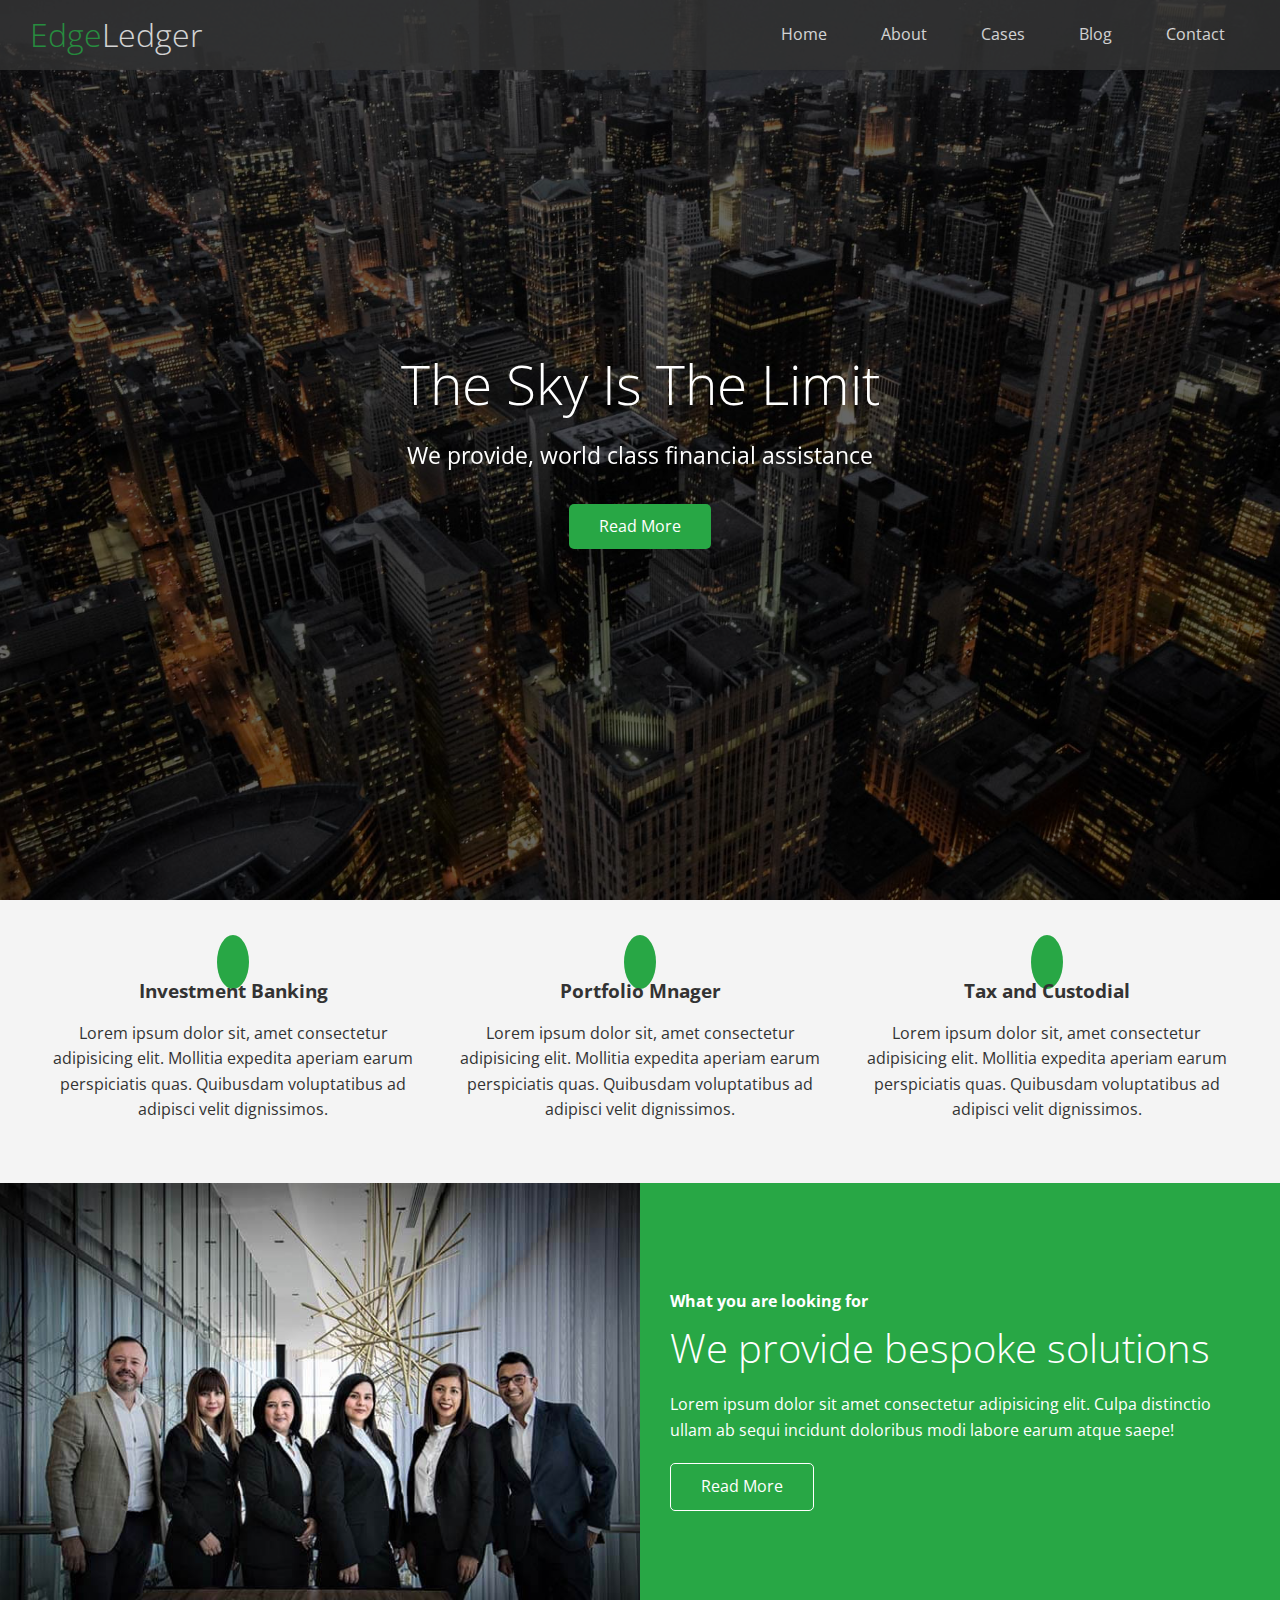
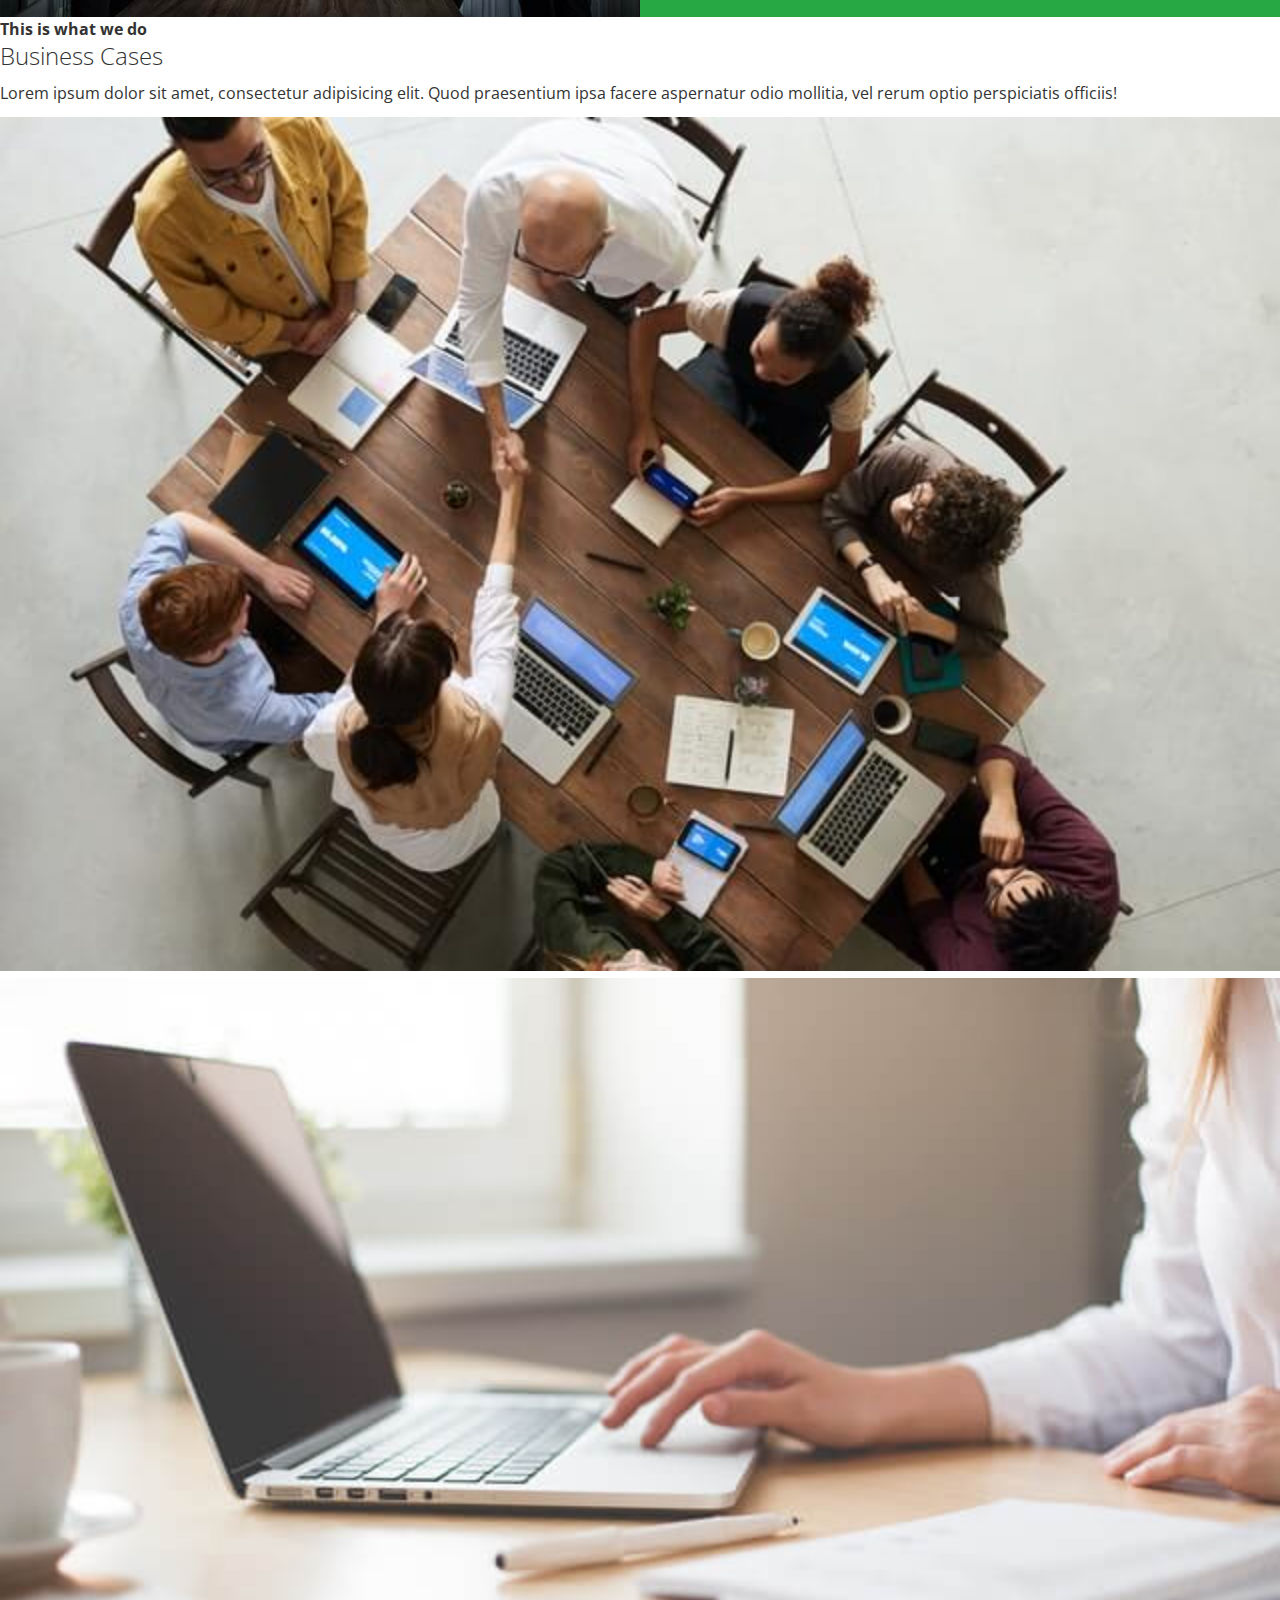
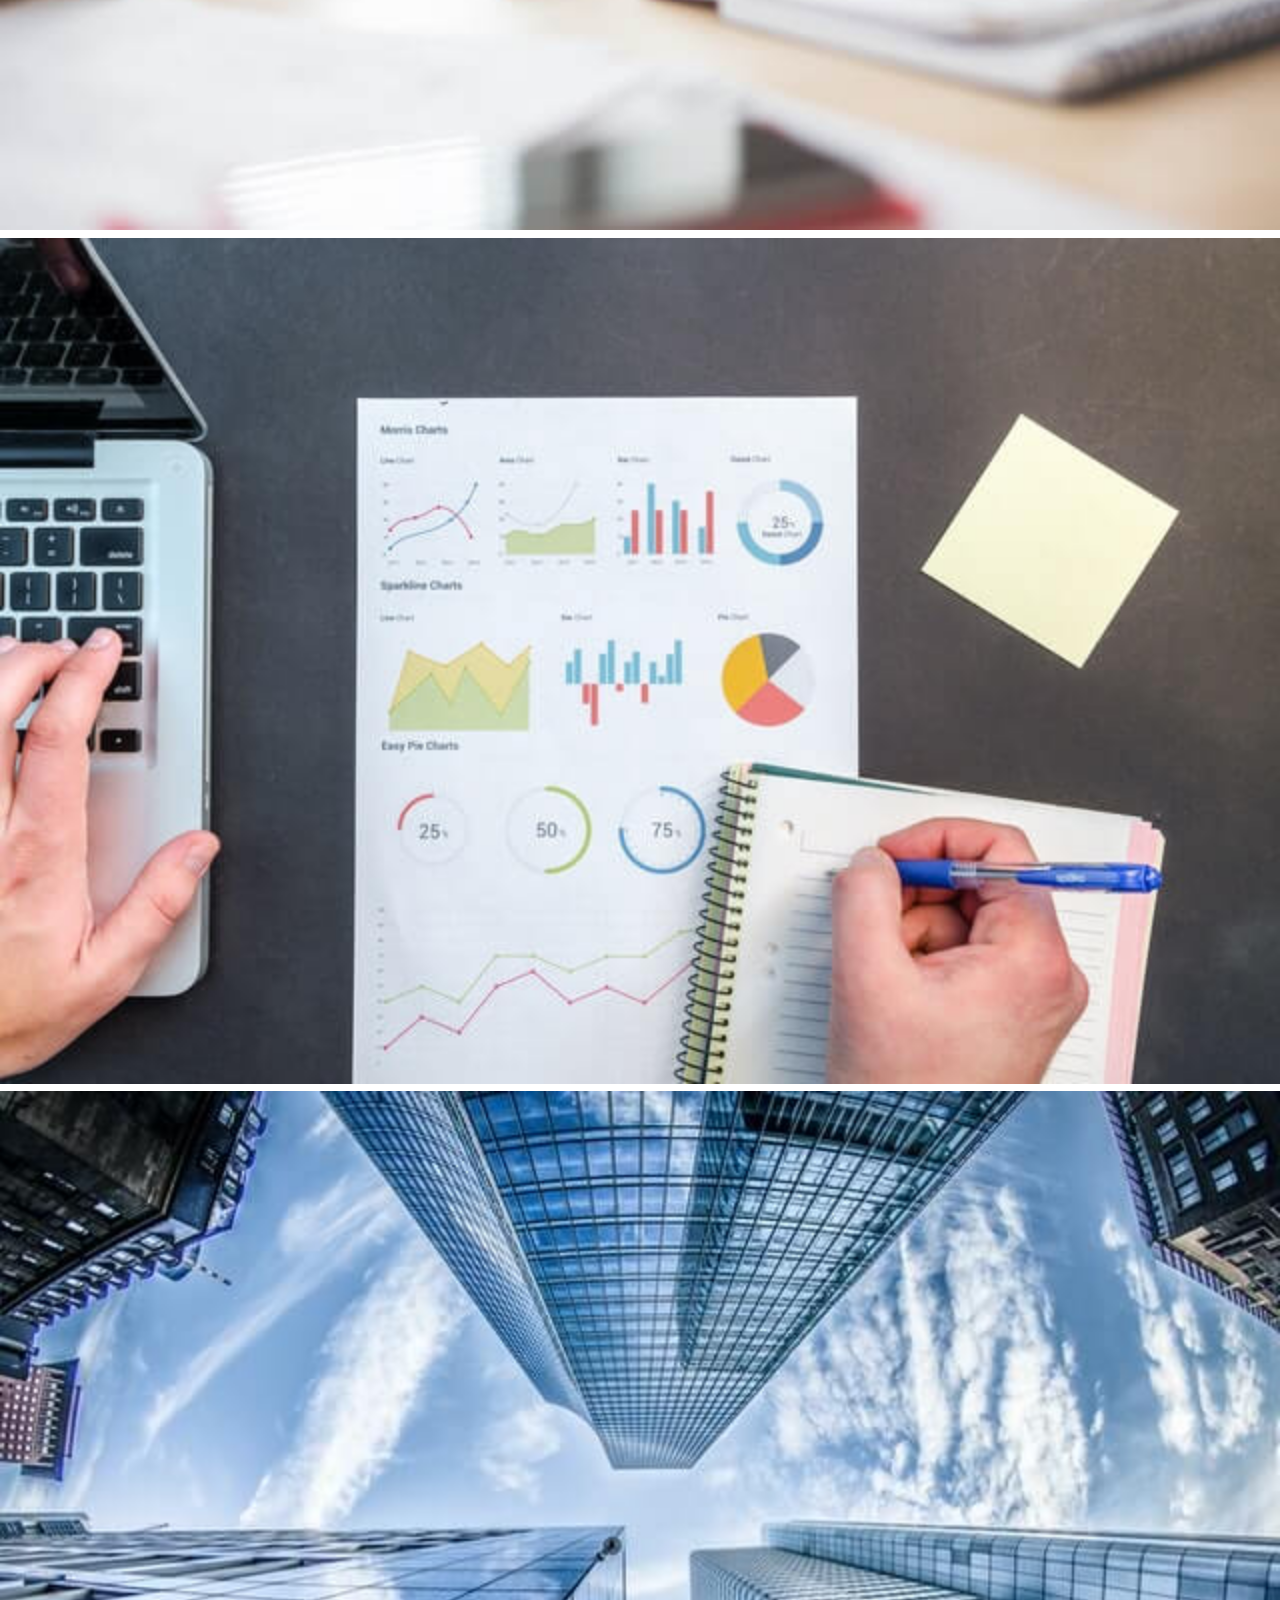
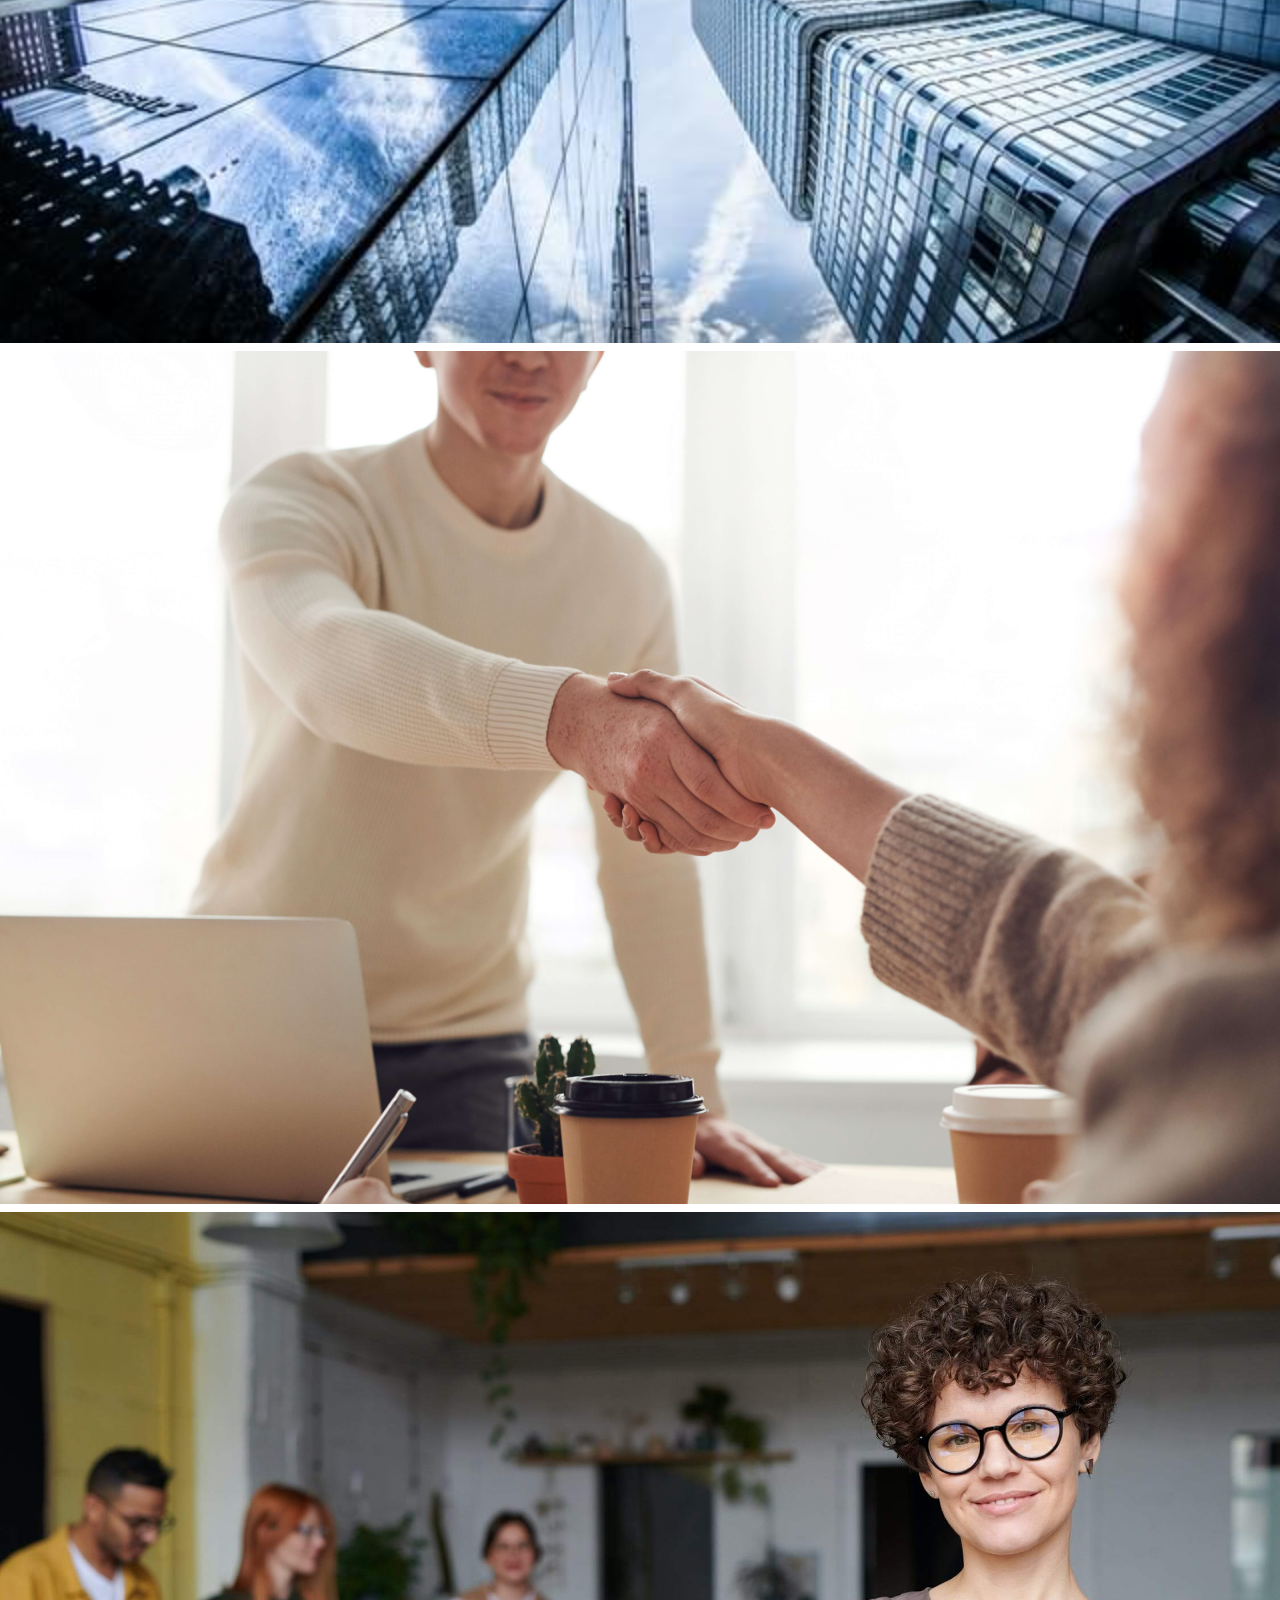
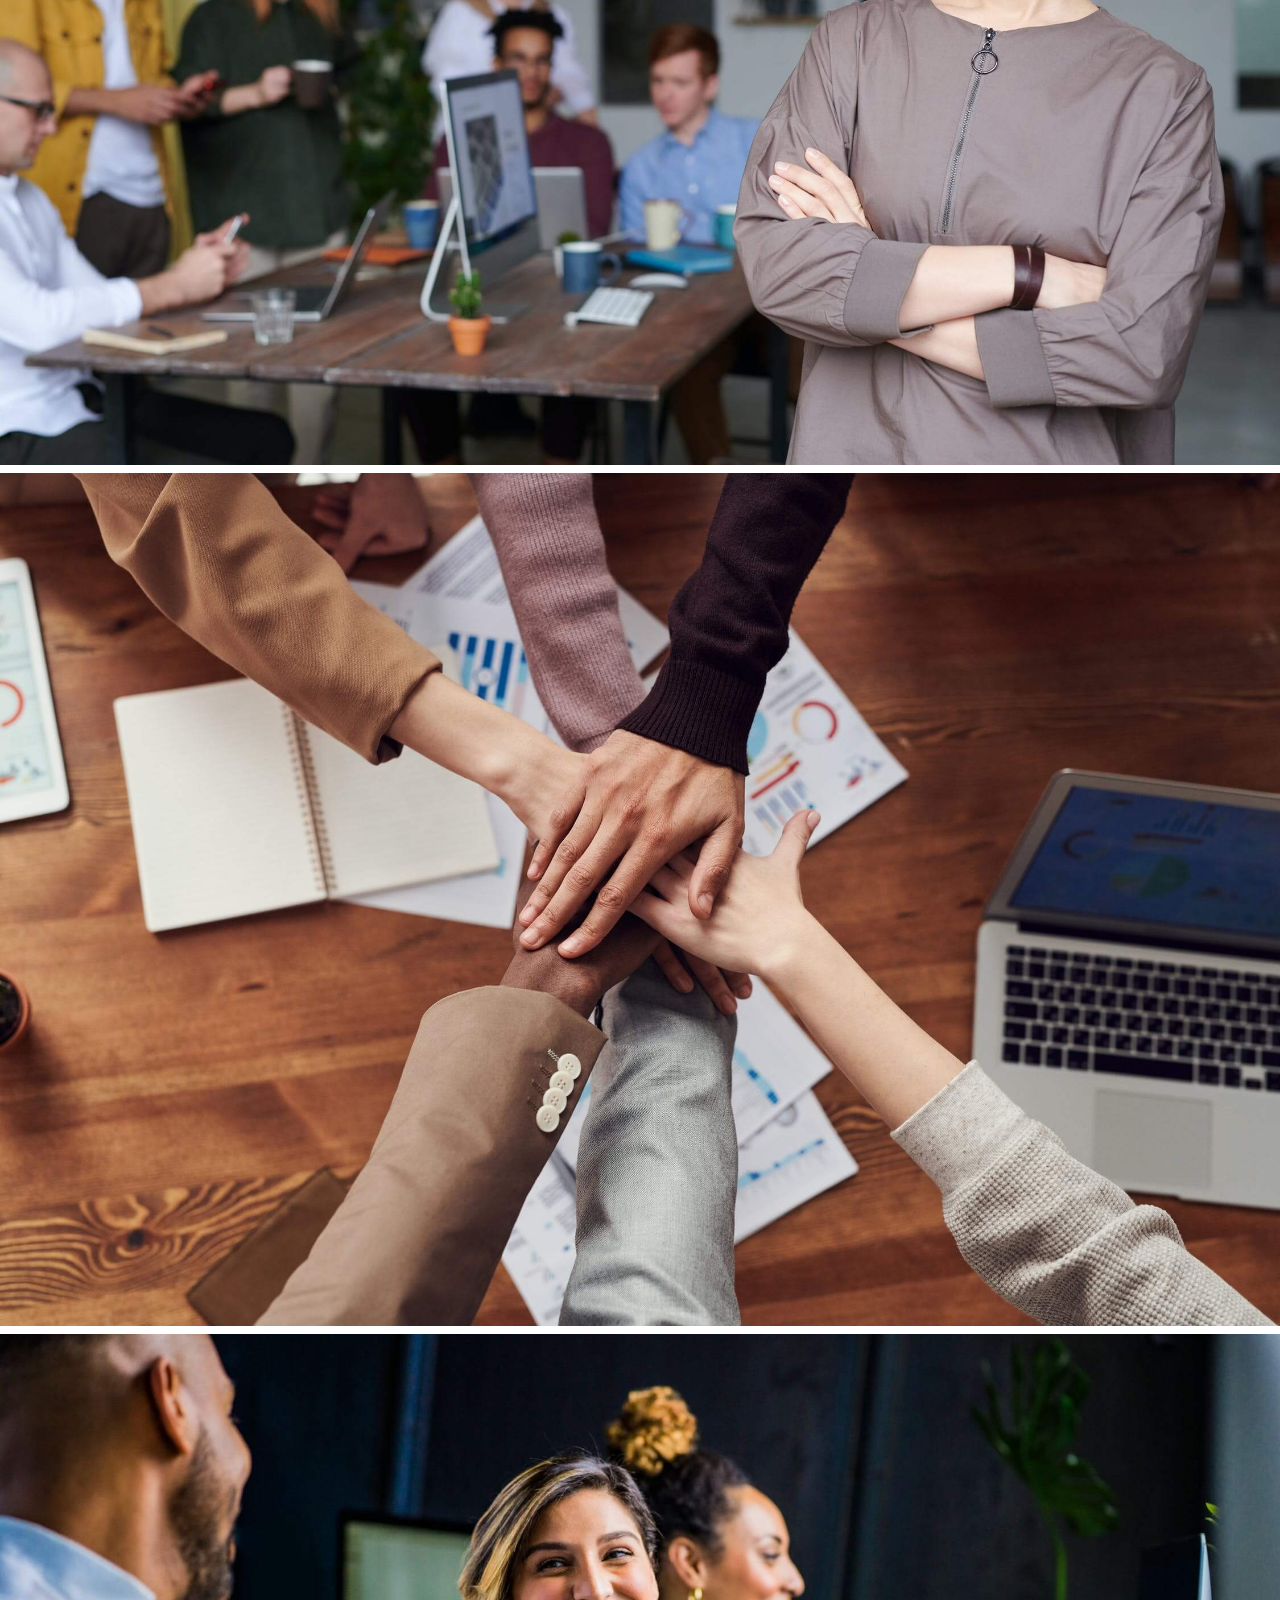
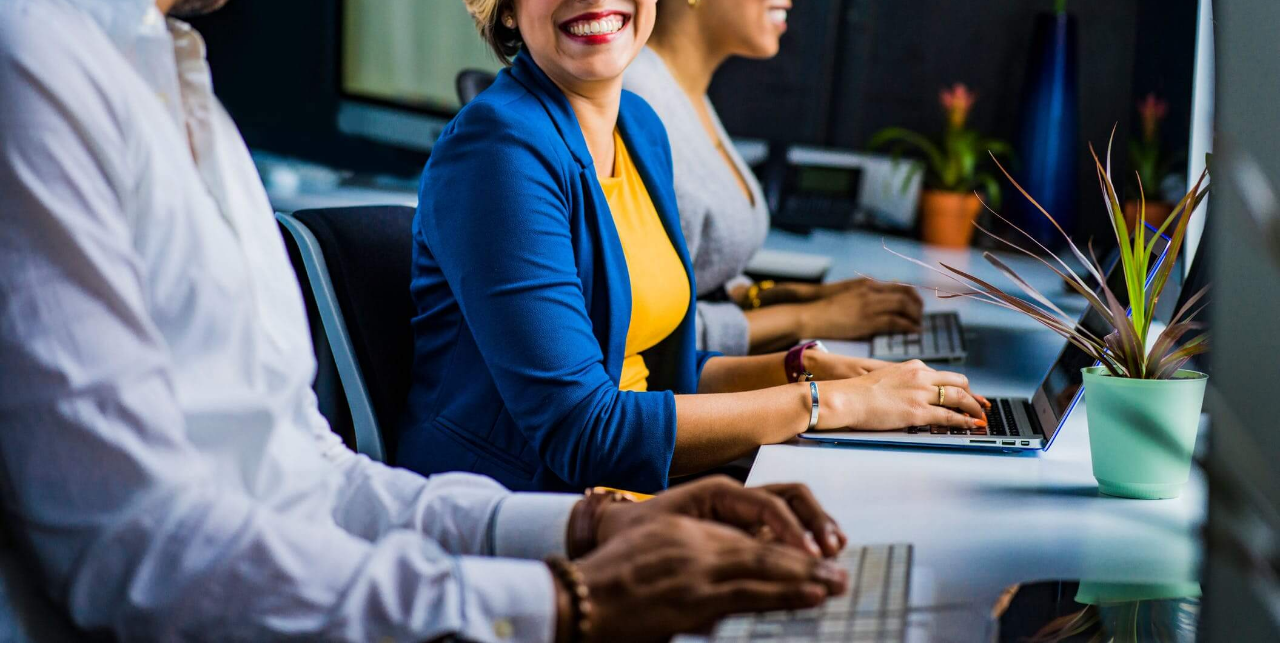
==== index.html @ 767d773f "feat: completed About section" ====
<!DOCTYPE html>
<html lang="en">
<head>
  <meta charset="UTF-8">
  <meta name="viewport" content="width=device-width, initial-scale=1.0">
  <!-- FA -->
  <link rel="stylesheet" href="https://cdnjs.cloudflare.com/ajax/libs/font-awesome/5.13.0/css/all.min.css" integrity="sha256-h20CPZ0QyXlBuAw7A+KluUYx/3pK+c7lYEpqLTlxjYQ=" crossorigin="anonymous" />
  <!-- Custom Styles -->
  <link rel="stylesheet" href="./css/utils.css">
  <link rel="stylesheet" href="./css/styles.css">
  <title>Welcome To EdgeLedger</title>
</head>
<body>
  <!-- Hero -->
  <header class="hero">
    <!-- Logo -->
    <div id="nvabar" class="navbar">
      <h1 class="logo">
        <span class="text-primary"><i class="fas fa-book-open"></i> Edge</span>Ledger
      </h1>
      <!-- Navbar -->
      <nav>
          <a href="#home">Home</a>
          <a href="#about">About</a>
          <a href="#cases">Cases</a>
          <a href="#blog">Blog</a>
          <a href="#contact">Contact</a>
      </nav>
    </div>
    <div class="content">
      <h1>The Sky Is The Limit</h1>
      <p>We provide, world class financial assistance</p>
      <a href="#about" class="btn"> <i class="fas fa-chevron-right"></i> Read More</a>
    </div>
  </header>
  <main>
    <!-- About: Services  -->
    <section id="about" class="icons bg-light">
      <!-- Flex Container -->
      <div class="flex-container">
        
        <!-- Item 1 -->
        <div>
          <i class="fas fa-university fa-2x"></i>
          <div>
            <h3>Investment Banking</h3>
            <p>Lorem ipsum dolor sit, amet consectetur adipisicing elit. Mollitia expedita aperiam earum perspiciatis quas. Quibusdam voluptatibus ad adipisci velit dignissimos.</p>
          </div>
        </div>

        <!-- Item 2 -->
        <div>
          <i class="fas fa-book-reader fa-2x"></i>
          <div>
            <h3>Portfolio Mnager</h3>
            <p>Lorem ipsum dolor sit, amet consectetur adipisicing elit. Mollitia expedita aperiam earum perspiciatis quas. Quibusdam voluptatibus ad adipisci velit dignissimos.</p>
          </div>
        </div>
        
        <!-- Item 3 -->
        <div>
          <i class="fas fa-pencil-alt fa-2x"></i>
          <div>
            <h3>Tax and Custodial</h3>
            <p>Lorem ipsum dolor sit, amet consectetur adipisicing elit. Mollitia expedita aperiam earum perspiciatis quas. Quibusdam voluptatibus ad adipisci velit dignissimos.</p>
          </div>
        </div>

      </div>
    </section>

    <!-- About: Solutions -->
    <section class="solutions flex-columns">
      <div class="row">
        <!-- Column: IMG -->
        <div class="column">
          <div class="column-1">
            <img src="./imgs/home/people.jpg" alt="">
          </div>
        </div>
        <!-- Column: Text -->
        <div class="column">
          <div class="column-2 bg-primary">
            <h4>What you are looking for</h4>
            <h2>We provide bespoke solutions</h2>
            <p>Lorem ipsum dolor sit amet consectetur adipisicing elit. Culpa distinctio ullam ab sequi incidunt doloribus modi labore earum atque saepe!</p>
            <a href="#" class="btn btn-outline">
              <i class="fa fa-chevron-right"></i>
              Read More
            </a>
          </div>
        </div>
      </div>
    </section>

    <!-- Cases -->
    <section id="cases" class="cases flex-grid section-padding">
      <header class="section-header">
        <h4>This is what we do</h4>
        <h2>Business Cases</h2>
        <p>Lorem ipsum dolor sit amet, consectetur adipisicing elit. Quod praesentium ipsa facere aspernatur odio mollitia, vel rerum optio perspiciatis officiis!</p>
      </header>
      <div class="row">
        <div class="column">
          <img src="./imgs/cases/cases1.jpg" alt="">
          <img src="./imgs/cases/cases2.jpg" alt="">
        </div>
        <div class="column">
          <img src="./imgs/cases/cases3.jpg" alt="">
          <img src="./imgs/cases/cases4.jpg" alt="">
        </div>
        <div class="column">
          <img src="./imgs/cases/cases5.jpg" alt="">
          <img src="./imgs/cases/cases6.jpg" alt="">
        </div>
        <div class="column">
          <img src="./imgs/cases/cases7.jpg" alt="">
          <img src="./imgs/cases/cases8.jpg" alt="">
        </div>
      </div>
    </section>
  </main>
</body>
</html>
---- css/utils.css ----
/* Text Colors */
.text-primary {
  color: #28A745;
}

.text-secondary {
  color: #0284D0;
}

/* Backgrounds */
.bg-primary {
  background-color: #28A745;
  color: #fff;
}

.bg-secondary {
  background-color: #0284D0;
  color: #fff;
}

.bg-dark {
  background-color: #333;
  color: #fff;
}

.bg-light {
  background-color: #f4f4f4;
  color: #333;
}

/* Button */
.btn {
  cursor: pointer;
  display: inline-block;
  padding: 10px 30px;
  color: #fff;
  background-color: #28A745;
  border: none;
  border-radius: 5px;
}

.btn:hover {
  opacity: 0.9;
}

.btn-primary {
  background-color: #28A745;
  color: #fff;
}

.btn-secondary {
  background-color: #0284D0;
  color: #fff;
}

.btn-dark {
  background-color: #333;
  color: #fff;
}

.btn-light {
  background-color: #f4f4f4;
  color: #333;
}

.btn-outline {
  background: transparent;
  border: 1px solid #fff;
}

/* Icons */
.icons {
  padding: 30px;
}

.icons h3 {
  font-weight: bold;
  margin-bottom: 15px;
}

.icons i {
  background-color: #28A745;
  color: #fff;
  padding: 1rem;
  border-radius: 50%;
  margin-bottom: 15px;
}

/* Flex Container */

.flex-container {
  display: flex;
  text-align: center;
  justify-content: center;
  height: 100%;
}

.flex-container > div {
  padding: 20px;
}

/* Flex Columns */

.flex-columns .row {
  display: flex;
  flex-direction: row;
  flex-wrap: wrap;
  width: 100%;
}

.flex-columns .column {
  display: flex;
  flex-direction: column;
  flex-basis: 100%;
  flex: 1;
}

.flex-columns .column .column-1,
.flex-columns .column .column-2 {
  height: 100%;
}

.flex-columns img {
  width: 100%;
  height: 100%;
  object-fit: cover;
}

.flex-columns .column .column-2 {
  display: flex;
  flex-direction: column;
  align-items: flex-start;
  justify-content: center;
  padding: 30px;
}

.flex-columns h2 {
  font-size: 40px;
  font-weight: 100;
}

.flex-columns h4 {
  margin-bottom: 10px;
}

.flex-columns p {
  margin: 20px 0;
}
---- css/styles.css ----
/* Google font */
@import url('https://fonts.googleapis.com/css2?family=Open+Sans:wght@300;400&display=swap');

* {
  box-sizing: border-box;
  padding: 0;
  margin: 0;
}

body {
  font-family: 'Open Sans', sans-serif;
  background: #fff;
  color: #333;
  line-height: 1.6;

}

ul {
  list-style: none;
}

a {
  color: #333;
  text-decoration: none;
}

h1, h2{
  font-weight: 300;
  line-height: 1.2;
}

p {
  margin: 10px 0;
}

img {
  width: 100%;
}

/* Navbar */
.navbar {
  display: flex;
  align-items: center;
  justify-content: space-between;
  background-color: #333;
  color: #fff;
  opacity: 0.8;
  width: 100%;
  height: 70px;
  position: fixed;
  top: 0;
  padding: 0 30px;
}

.navbar a {
  color: white;
  margin: 0 5px;
  padding: 10px 20px;
}

.navbar a:hover {
  border-bottom: 2px solid #28A745;
}

/* Header */
.hero {
  background: url("../imgs/home/showcase.jpg") no-repeat center center/cover;
  height: 100vh;
  position: relative;
  color: #fff;
}

  .hero::before {
    content: "";
    position: absolute;
    top: 0;
    left: 0;
    width: 100%;
    height: 100%;
    background-color: rgba(0, 0, 0, 0.6);
  }

  .hero * {
    z-index: 10;
  }

.hero .content {
  display: flex;
  flex-direction: column;
  justify-content: center;
  align-items: center;
  height: 100vh;
  padding: 0 20px;

}

.hero .content h1 {
  font-size: 55px;
}

.hero .content p {
  font-size: 23px;
  max-width: 600px;
  margin:  20px 0 30px;
}
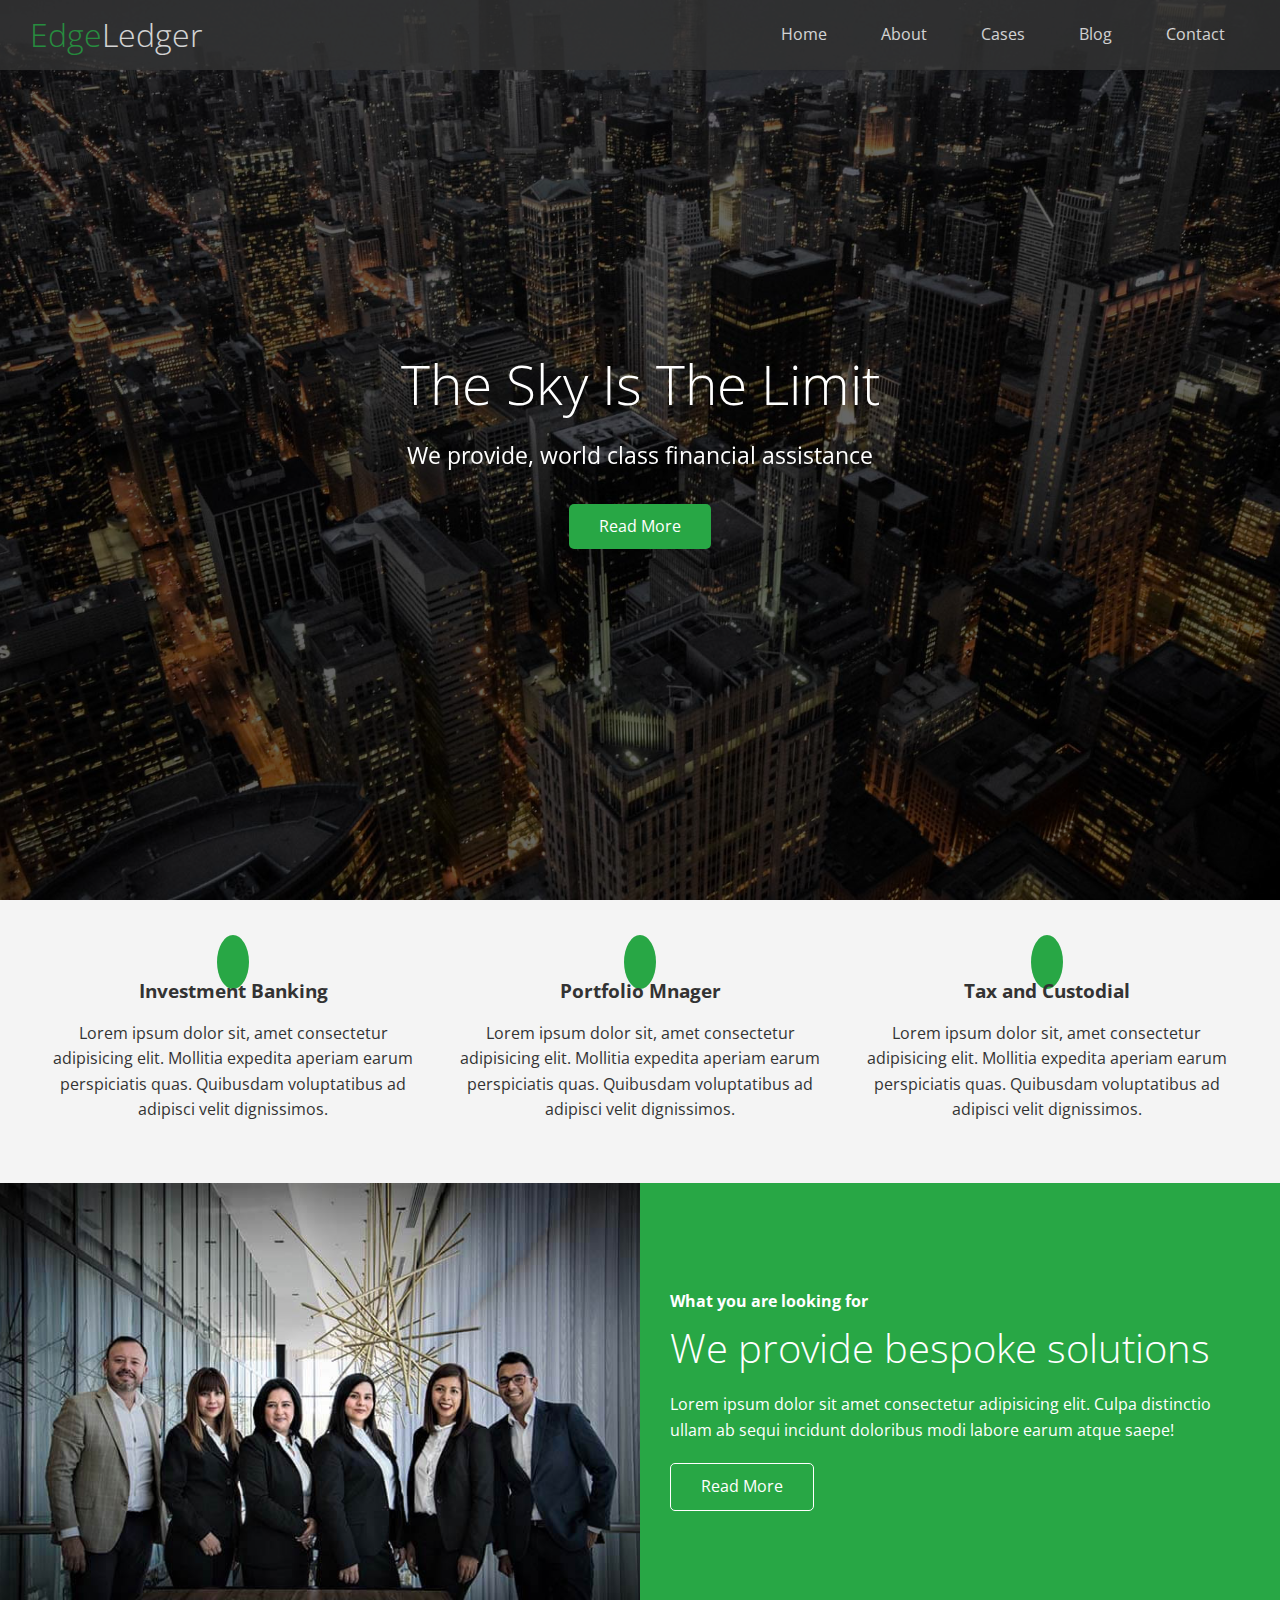
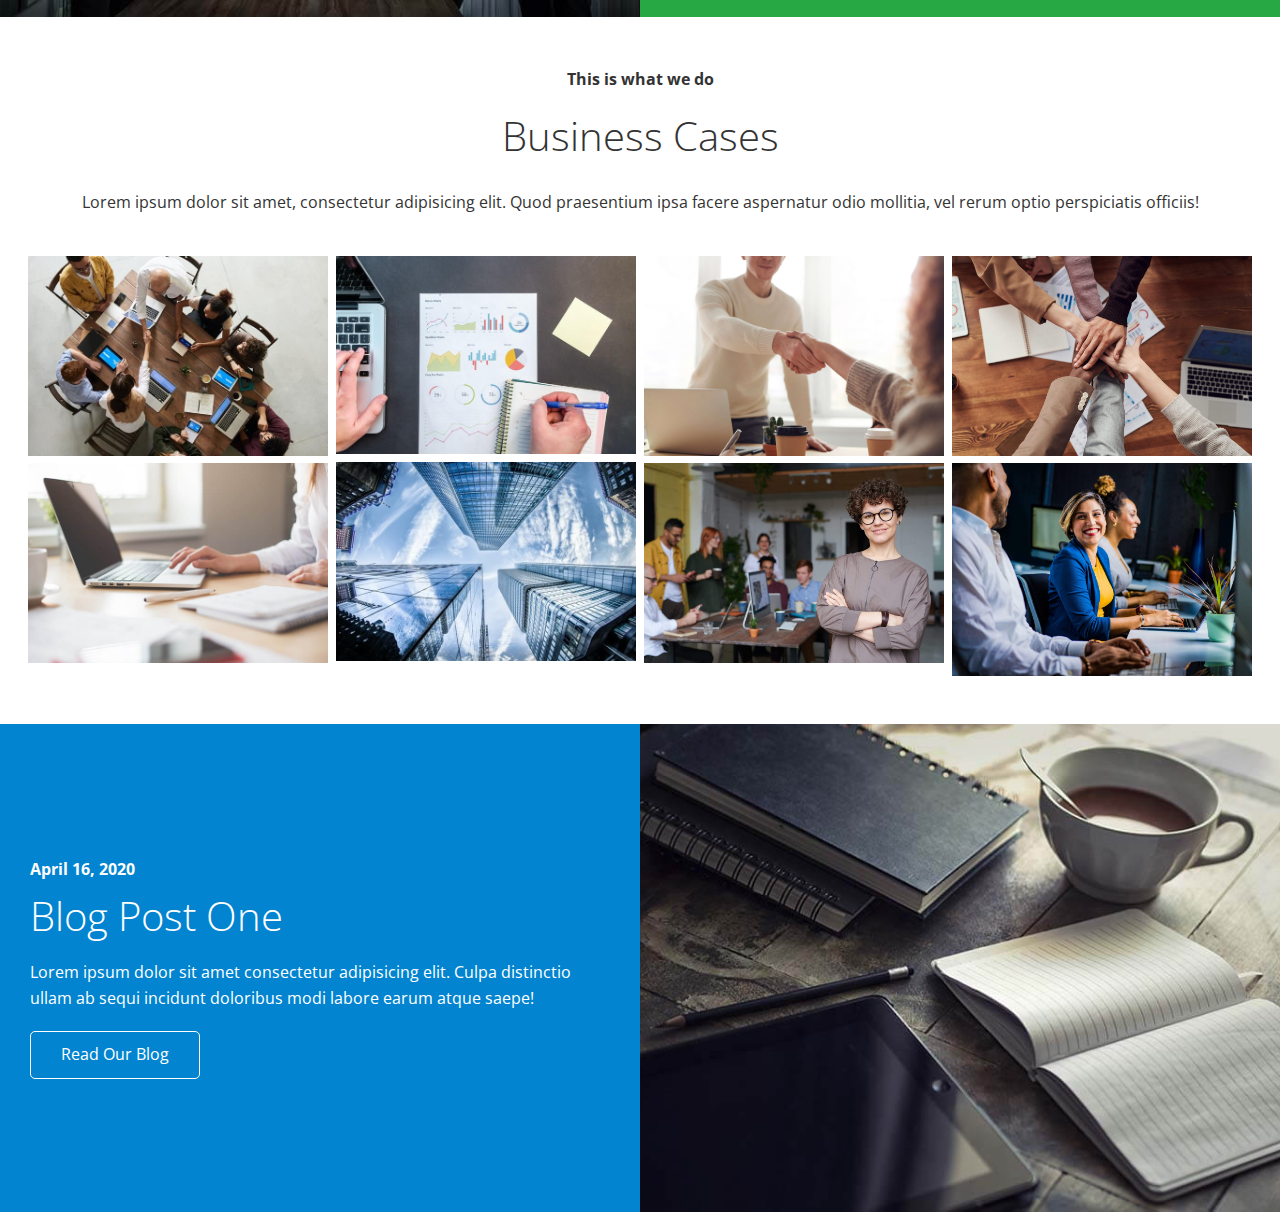
==== commit aea1ba75: "feat: completed Blog section" ====
--- a/index.html
+++ b/index.html
@@ -119,6 +119,30 @@
         </div>
       </div>
     </section>
+
+    <!-- Blog -->
+    <section id="blog" class="blog flex-columns flex-reverse">
+      <div class="row">
+        <!-- Column: IMG -->
+        <div class="column">
+          <div class="column-1">
+            <img src="./imgs/home/blog.jpg" alt="">
+          </div>
+        </div>
+        <!-- Column: Text -->
+        <div class="column">
+          <div class="column-2 bg-secondary">
+            <h4>April 16, 2020</h4>
+            <h2>Blog Post One</h2>
+            <p>Lorem ipsum dolor sit amet consectetur adipisicing elit. Culpa distinctio ullam ab sequi incidunt doloribus modi labore earum atque saepe!</p>
+            <a href="#" class="btn btn-outline">
+              <i class="fa fa-chevron-right"></i>
+              Read Our Blog
+            </a>
+          </div>
+        </div>
+      </div>
+    </section>
   </main>
 </body>
 </html>--- a/css/utils.css
+++ b/css/utils.css
@@ -68,24 +68,6 @@
   border: 1px solid #fff;
 }
 
-/* Icons */
-.icons {
-  padding: 30px;
-}
-
-.icons h3 {
-  font-weight: bold;
-  margin-bottom: 15px;
-}
-
-.icons i {
-  background-color: #28A745;
-  color: #fff;
-  padding: 1rem;
-  border-radius: 50%;
-  margin-bottom: 15px;
-}
-
 /* Flex Container */
 
 .flex-container {
@@ -99,6 +81,7 @@
   padding: 20px;
 }
 
+
 /* Flex Columns */
 
 .flex-columns .row {
@@ -106,6 +89,10 @@
   flex-direction: row;
   flex-wrap: wrap;
   width: 100%;
+}
+
+.flex-columns.flex-reverse .row {
+  flex-direction: row-reverse;
 }
 
 .flex-columns .column {
@@ -145,4 +132,35 @@
 
 .flex-columns p {
   margin: 20px 0;
+}
+
+/* Flex Grid */
+.flex-grid .row{
+  display: flex;
+  flex-wrap: wrap;
+  padding: 0 4px;
+}
+
+.flex-grid .column {
+  flex: 25%;
+  max-width: 25%;
+  padding: 0 4px;
+}
+/* Sectoin header */
+.section-header{
+  display: flex;
+  padding: 30px;
+  flex-direction: column;
+  align-items: center;
+  justify-content: center;
+  text-align: center;
+}
+
+.section-header h2 {
+  font-size: 40px;
+  margin: 20px 0;
+}
+
+.section-padding{
+  padding: 20px 20px 40px;
 }--- a/css/styles.css
+++ b/css/styles.css
@@ -104,3 +104,26 @@
   margin:  20px 0 30px;
 }
 
+/* Icons */
+.icons {
+  padding: 30px;
+}
+
+.icons h3 {
+  font-weight: bold;
+  margin-bottom: 15px;
+}
+
+.icons i {
+  background-color: #28A745;
+  color: #fff;
+  padding: 1rem;
+  border-radius: 50%;
+  margin-bottom: 15px;
+}
+
+/* cases */
+
+.cases img:hover{
+  opacity: 0.7;
+}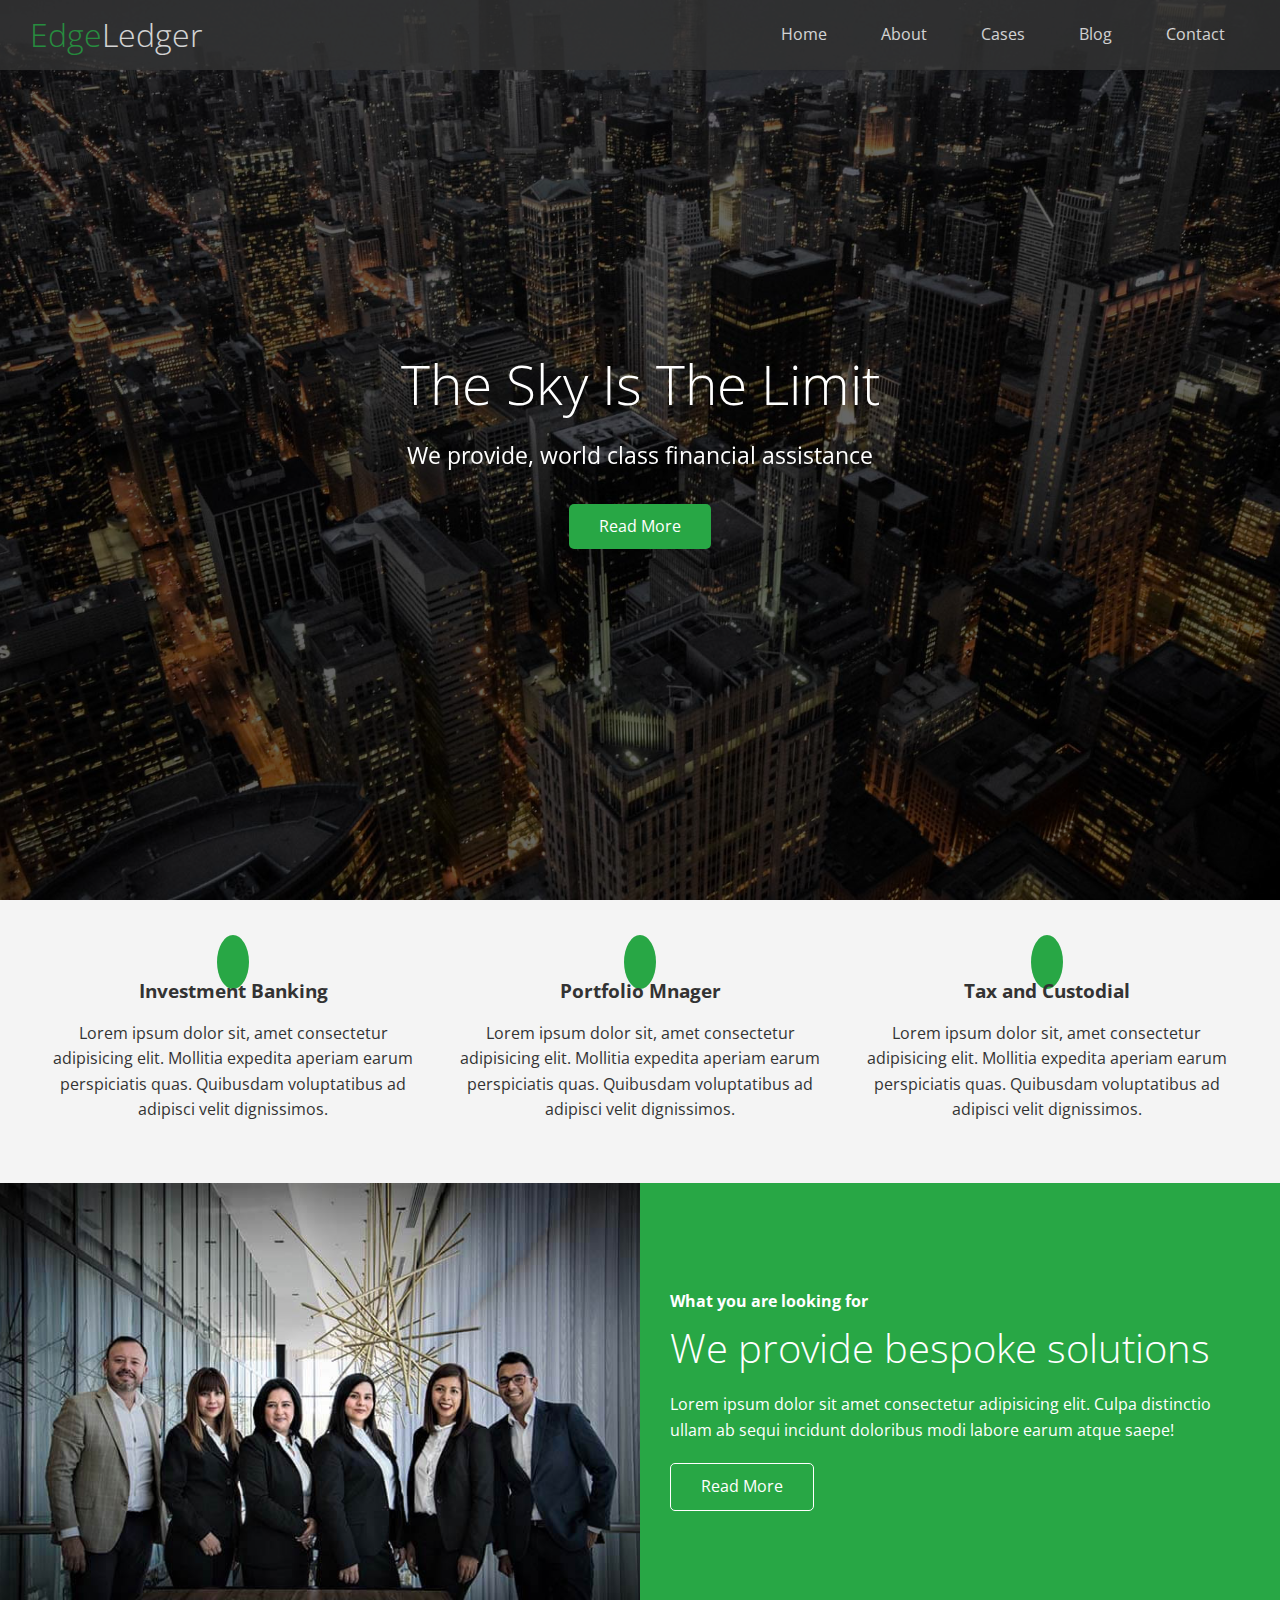
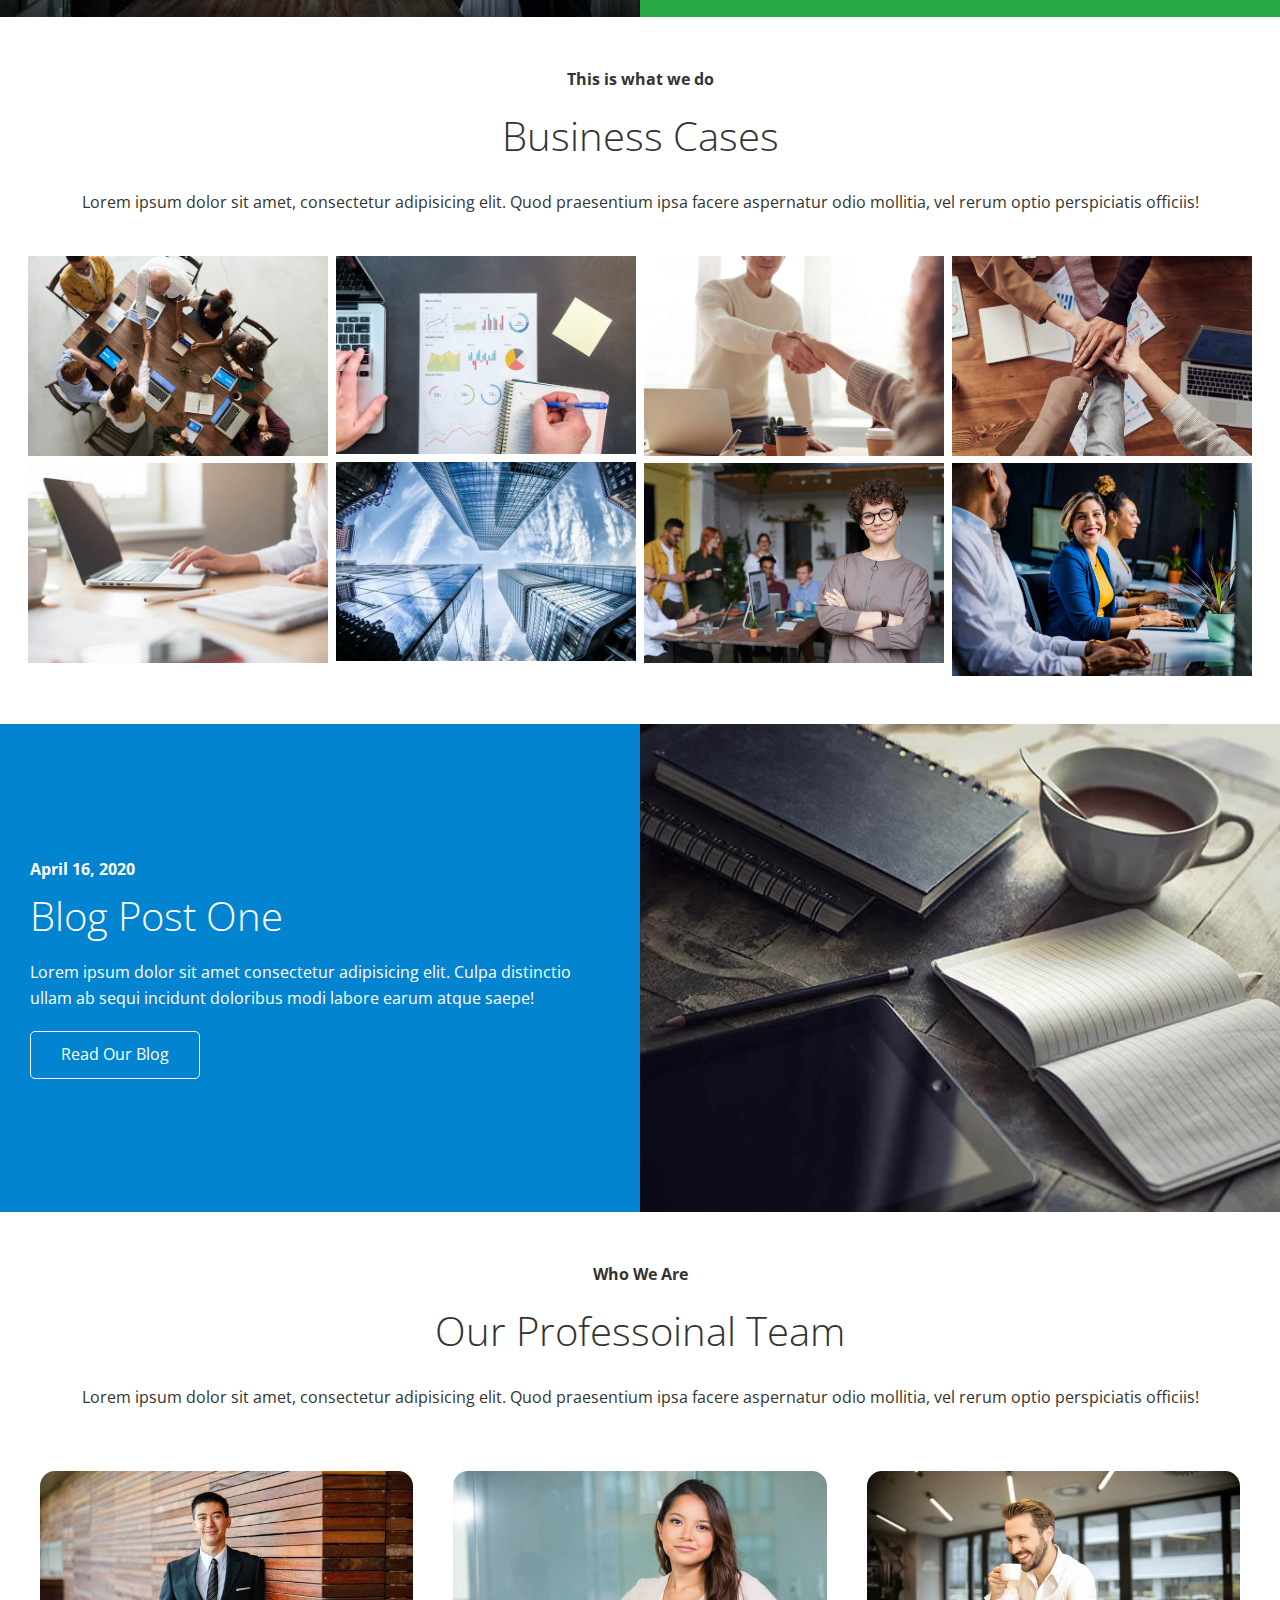
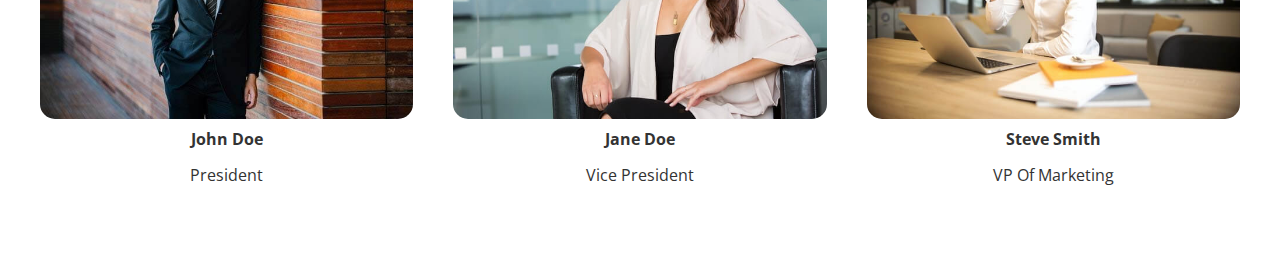
==== commit fee45d1b: "feat: completed Team section" ====
--- a/index.html
+++ b/index.html
@@ -143,6 +143,32 @@
         </div>
       </div>
     </section>
+
+    <!-- Cases -->
+    <section id="team" class="team section-padding">
+      <header class="section-header">
+        <h4>Who We Are</h4>
+        <h2>Our Professoinal Team</h2>
+        <p>Lorem ipsum dolor sit amet, consectetur adipisicing elit. Quod praesentium ipsa facere aspernatur odio mollitia, vel rerum optio perspiciatis officiis!</p>
+      </header>
+      <div class="flex-container">
+        <div>
+          <img src="./imgs/team/person1.jpg" alt="">
+          <h4>John Doe</h4>
+          <p>President</p>
+        </div>
+        <div>
+          <img src="./imgs/team/person2.jpg" alt="">
+          <h4>Jane Doe</h4>
+          <p>Vice President</p>
+        </div>
+        <div>
+          <img src="./imgs/team/person3.jpg" alt="">
+          <h4>Steve Smith</h4>
+          <p>VP Of Marketing</p>
+        </div>
+      </div>
+    </section>
   </main>
 </body>
 </html>--- a/css/styles.css
+++ b/css/styles.css
@@ -126,4 +126,9 @@
 
 .cases img:hover{
   opacity: 0.7;
+}
+
+/* Team Section */
+.team img {
+  border-radius: 15px;
 }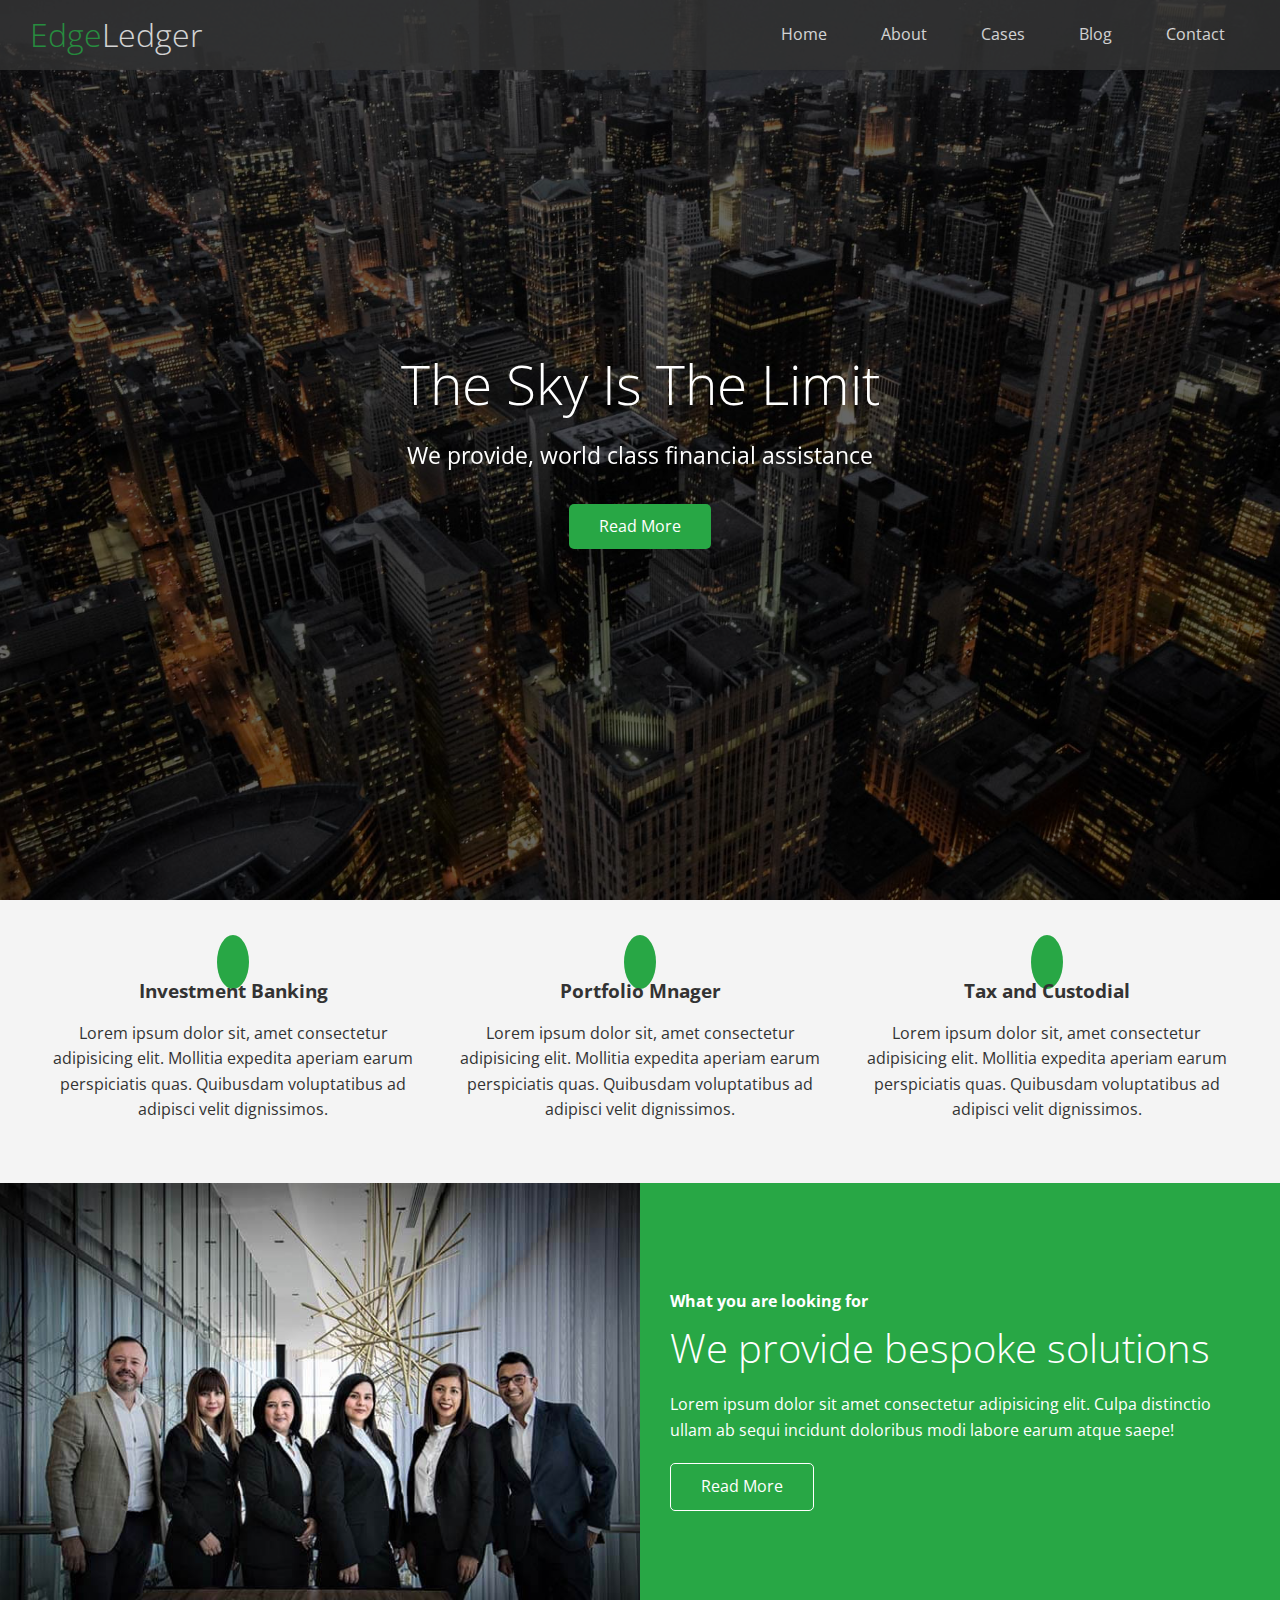
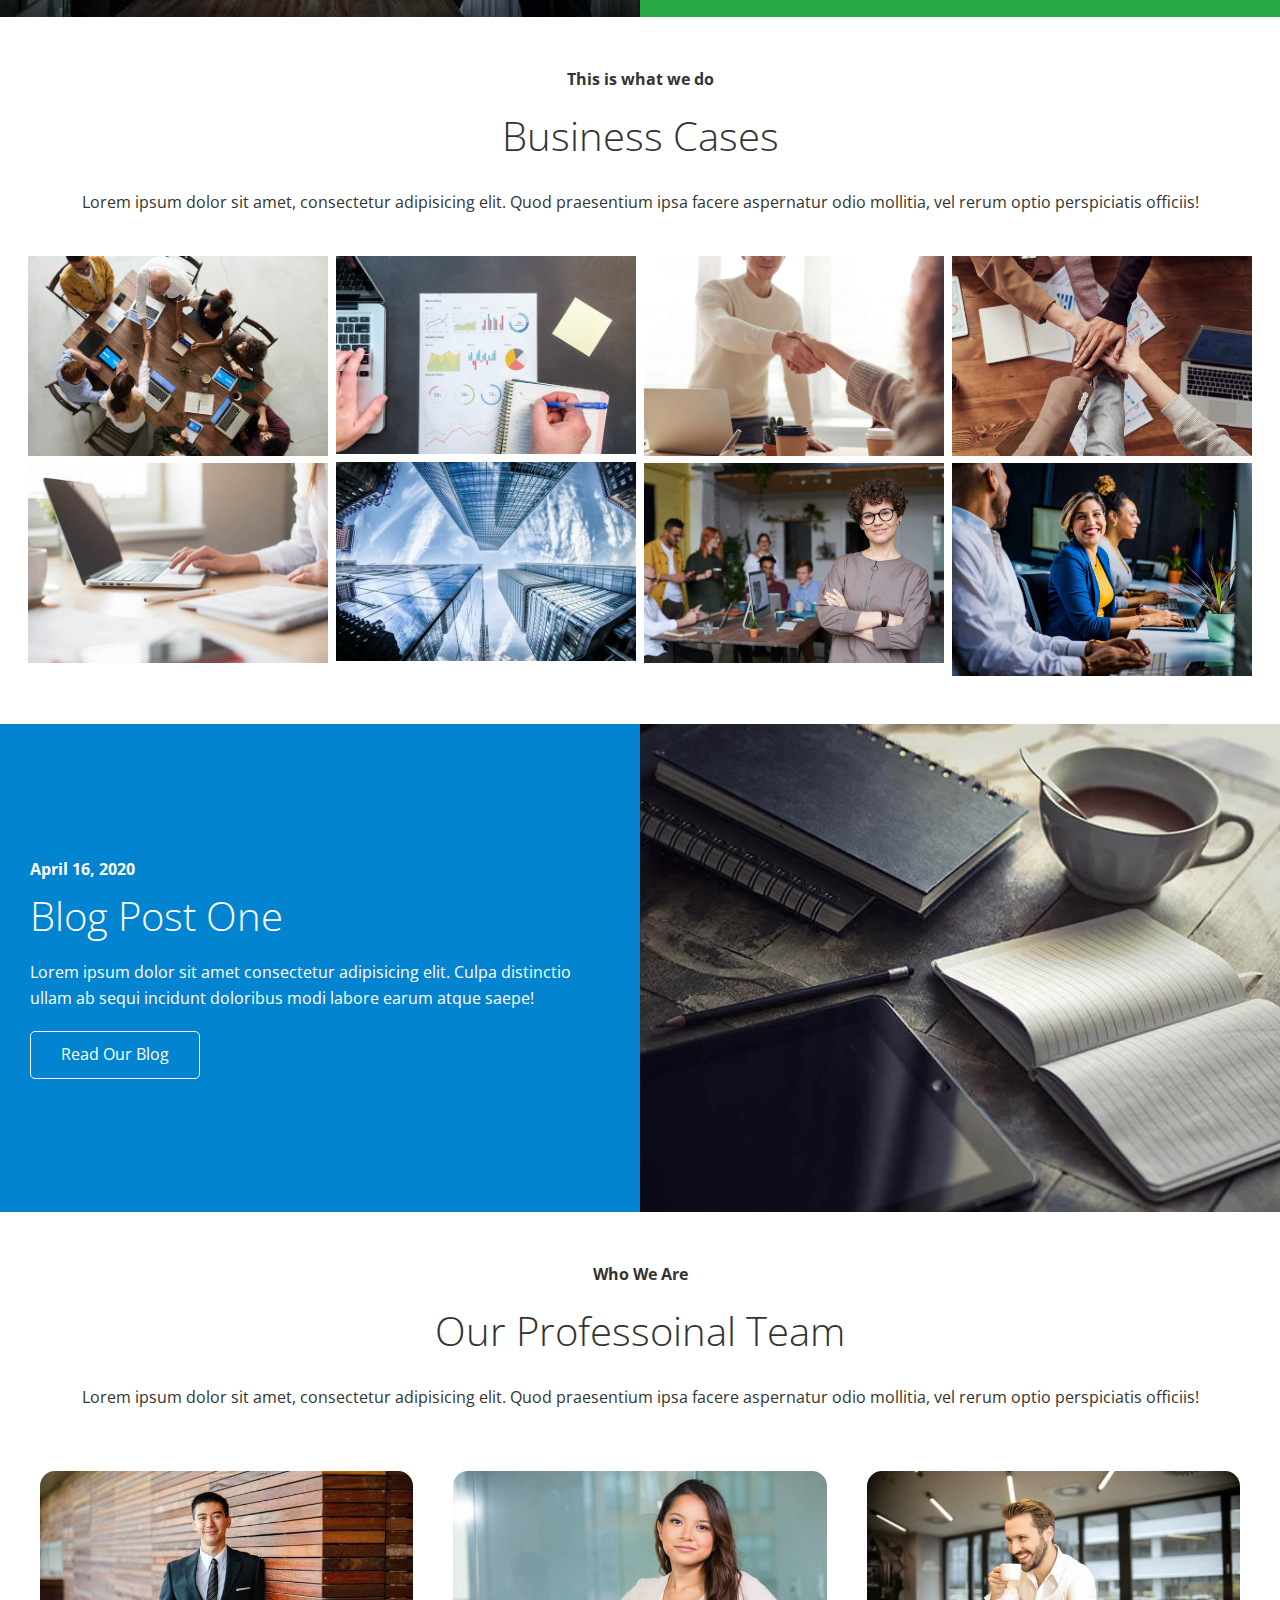
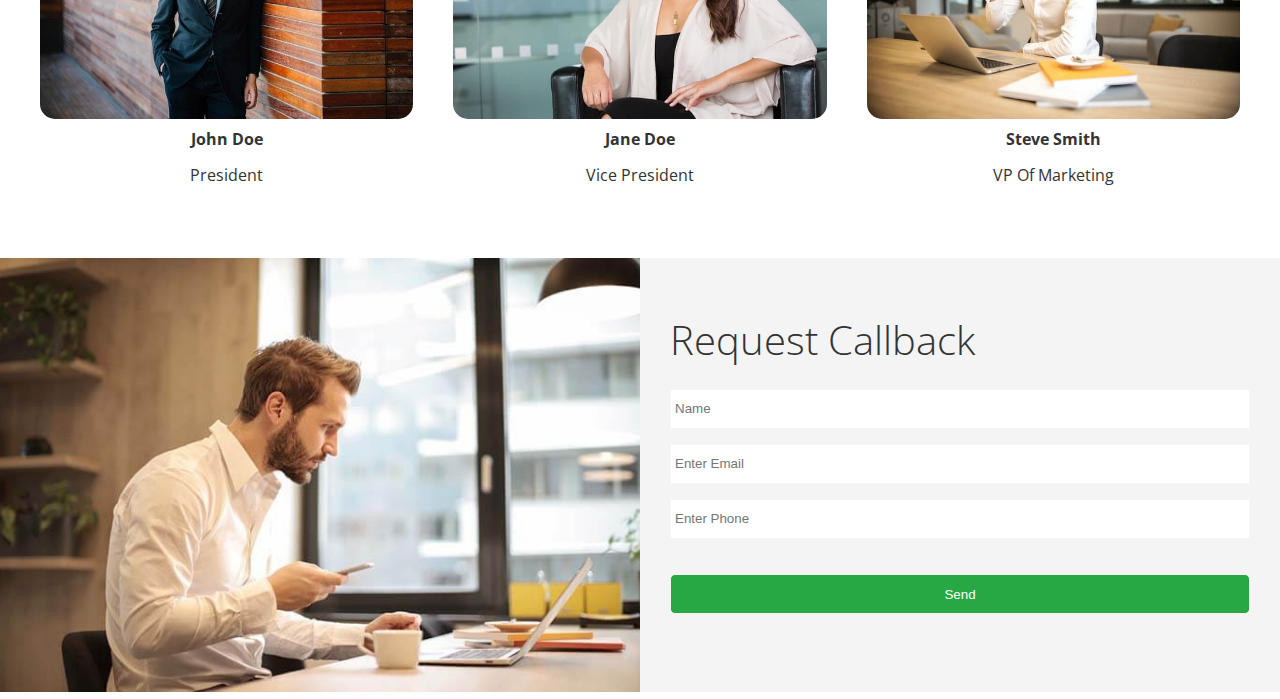
==== commit 56d8045a: "feat: completed Contact sectoin" ====
--- a/index.html
+++ b/index.html
@@ -169,6 +169,42 @@
         </div>
       </div>
     </section>
+
+     <!-- Contact -->
+     <section id="contact" class="contact flex-columns">
+      <div class="row">
+        <!-- Column: IMG -->
+        <div class="column">
+          <div class="column-1">
+            <img src="./imgs/home/contact.jpg" alt="">
+          </div>
+        </div>
+        <!-- Column: Text -->
+        <div class="column">
+          <div class="column-2 bg-light">
+            <h2>Request Callback</h2>
+            <form action="" class="callback-form">
+              <!-- Name -->
+              <div class="form-control">
+                <label for="name"></label>
+                <input type="text" name="name" id="name" placeholder="Name">
+              </div>
+              <!-- Email -->
+              <div class="form-control">
+                <label for="email"></label>
+                <input type="email" name="eamil" id="eamil" placeholder="Enter Email">
+              </div>
+              <!-- Phone Number -->
+              <div class="form-control">
+                <label for="phone"></label>
+                <input type="text" name="phone" id="phone" placeholder="Enter Phone">
+              </div>
+              <input type="submit" value="Send" id="submit" class="btn">
+            </form>
+          </div>
+        </div>
+      </div>
+    </section>
   </main>
 </body>
 </html>--- a/css/styles.css
+++ b/css/styles.css
@@ -131,4 +131,35 @@
 /* Team Section */
 .team img {
   border-radius: 15px;
-}+}
+
+/* Callback Form */
+.callback-form {
+  width: 100%;
+  padding: 20px 0;
+}
+
+.callback-form label {
+  display: block;
+  margin-bottom: 5px;
+}
+
+.callback-form .form-control {
+  margin-bottom: 15px;
+}
+
+.callback-form input {
+  width: 100%;
+  padding: 4px;
+  height: 40px;
+  border: 1px solid #f5f5f5;
+}
+
+.callback-form .btn {
+  padding: 12px 0;
+  margin-top: 20px;
+}
+
+  .callback-form input:focus {
+    outline-color: #28A745;
+  }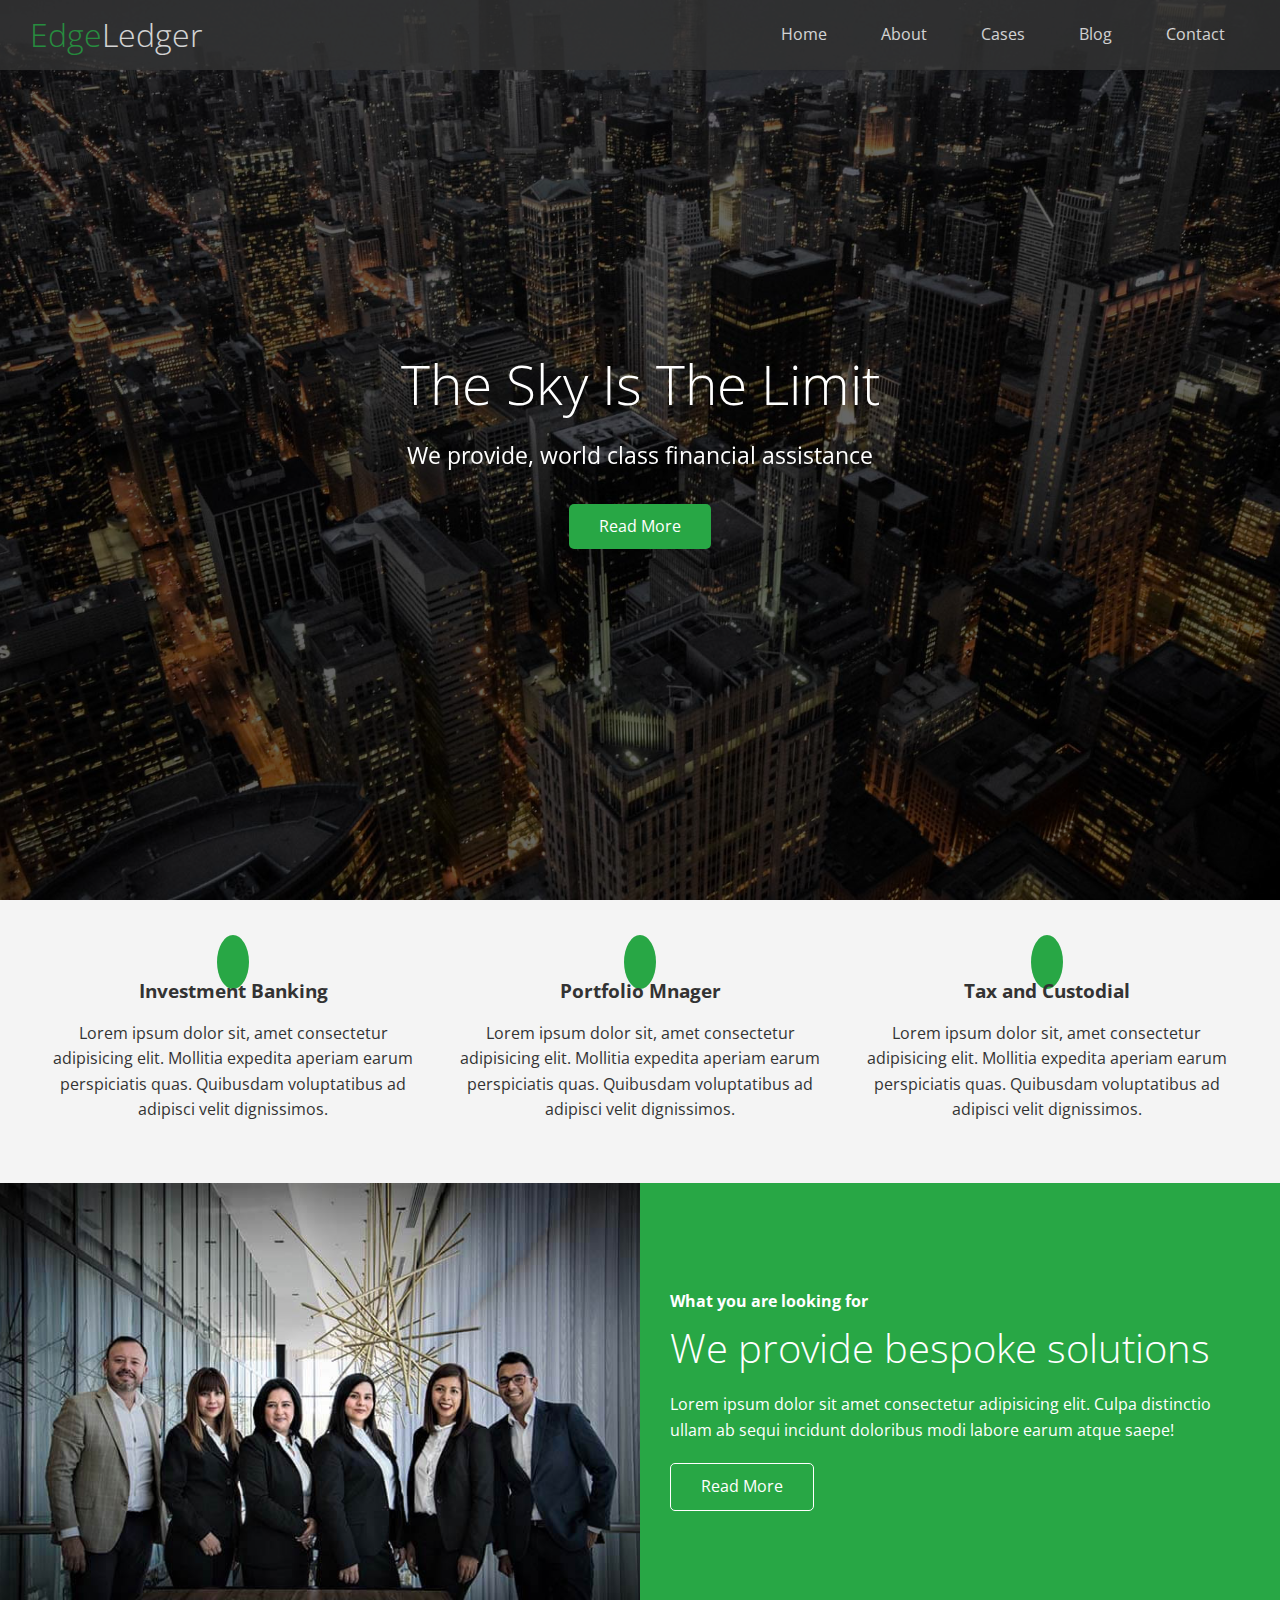
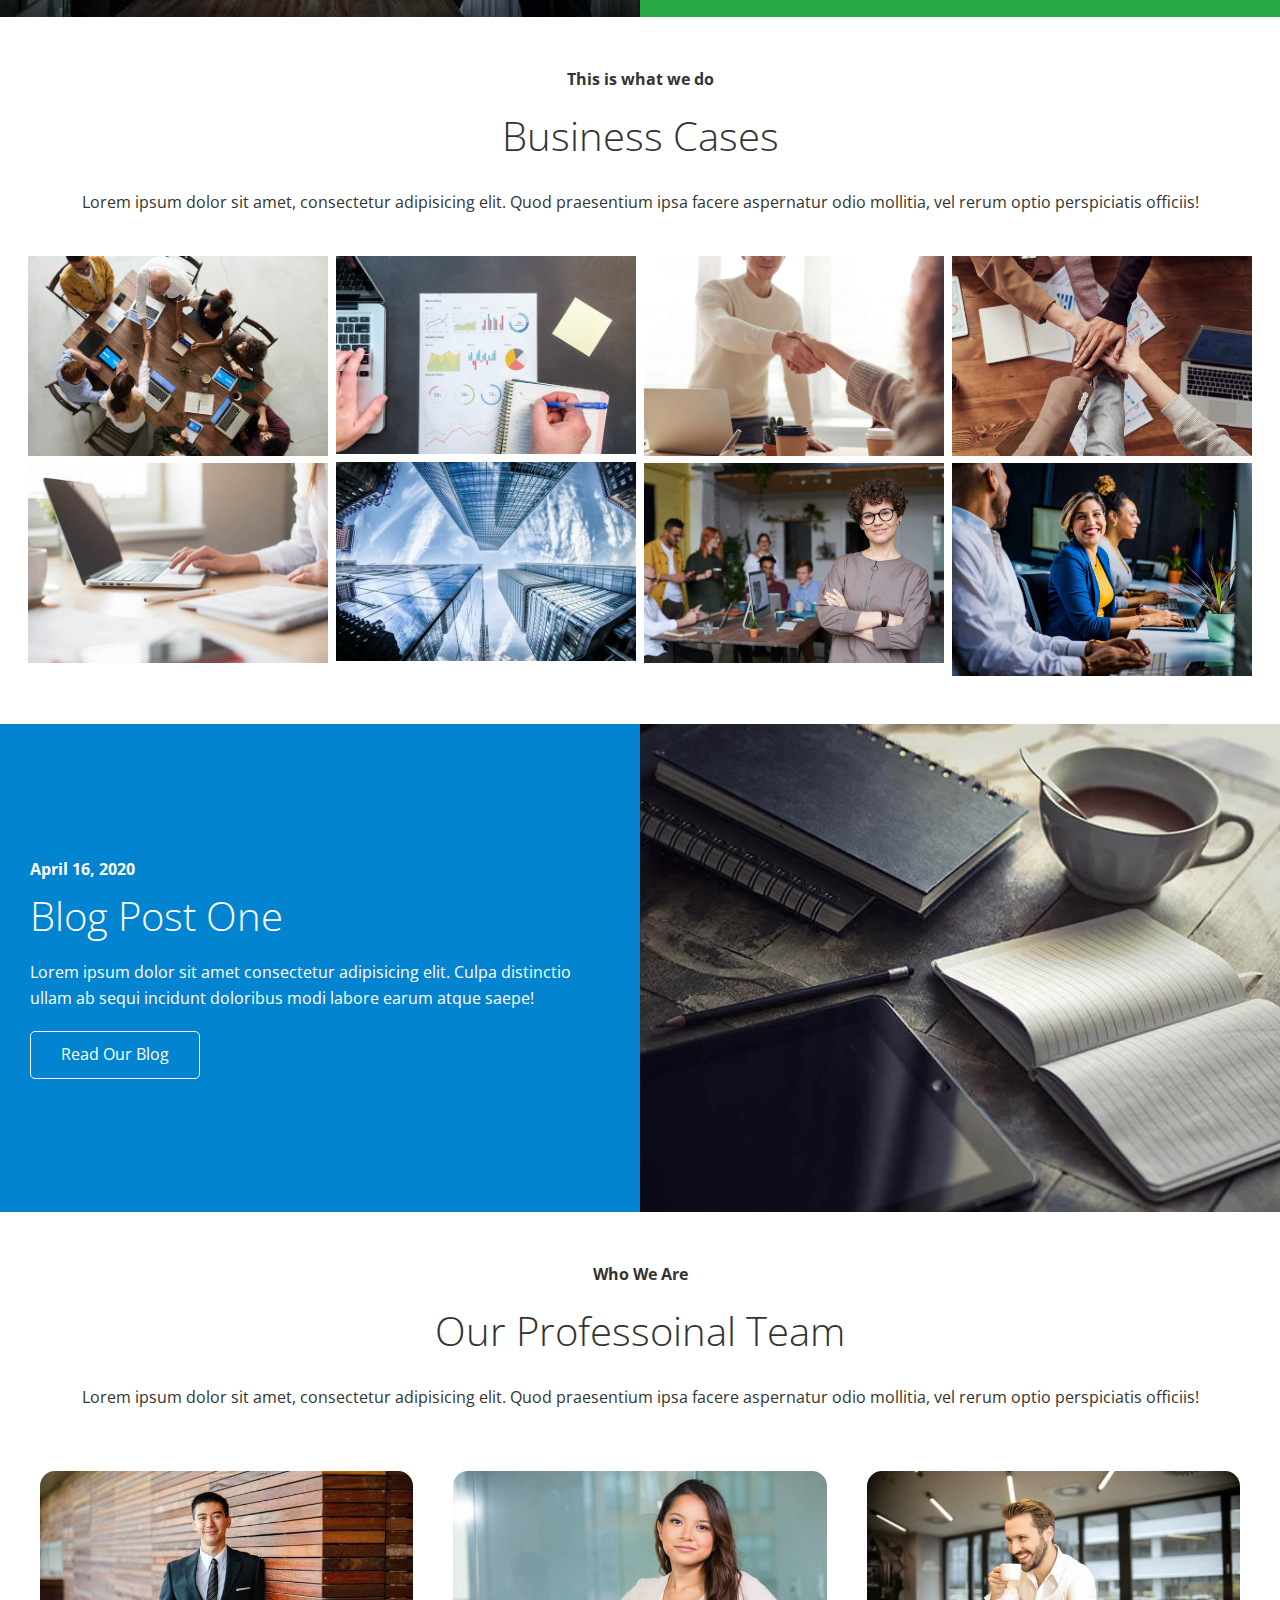
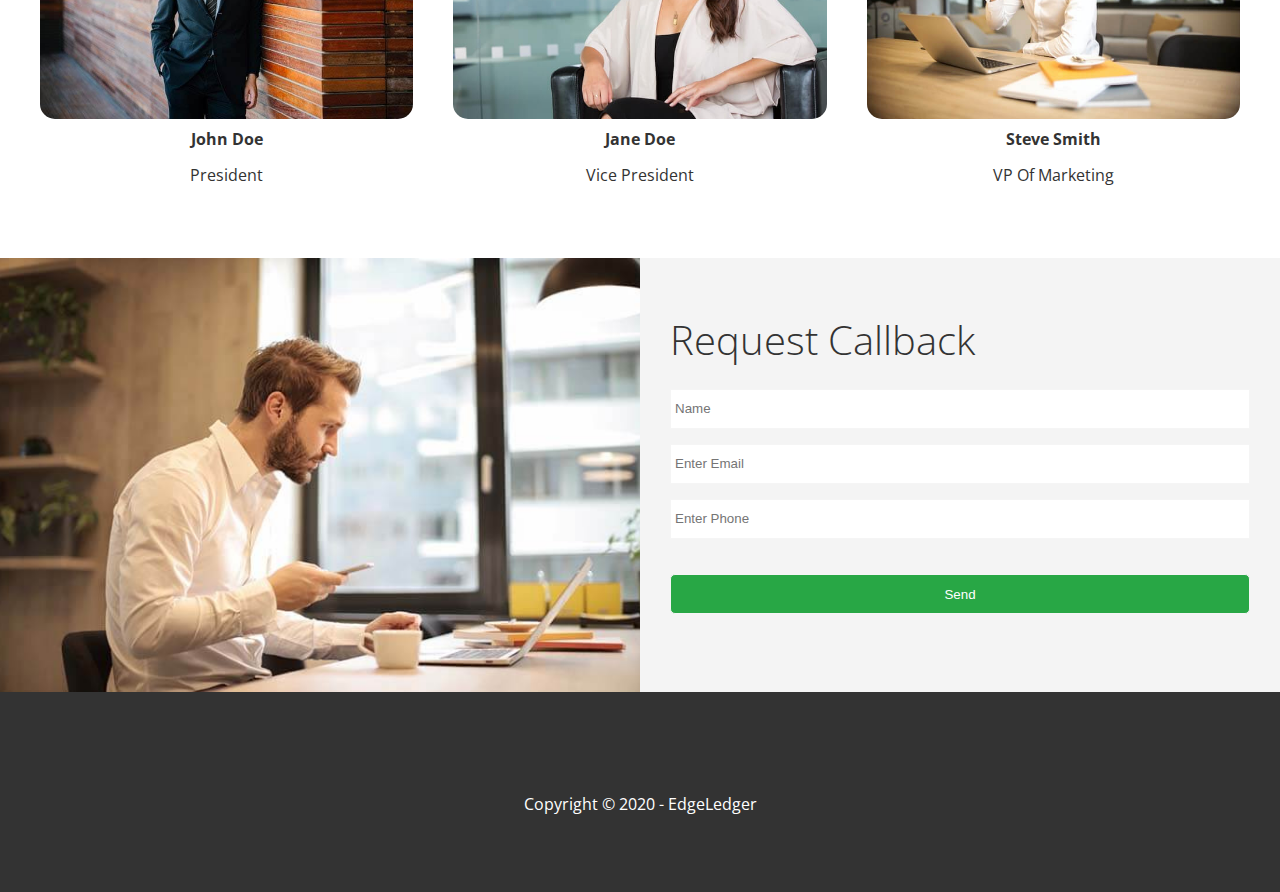
==== commit dba77225: "feat: completed desktop design" ====
--- a/index.html
+++ b/index.html
@@ -206,5 +206,14 @@
       </div>
     </section>
   </main>
+  <footer class="footer bg-dark">
+    <div class="social">
+      <a href="#"><i class="fab fa-facebook fa-2x"></i></a>
+      <a href="#"><i class="fab fa-twitter fa-2x"></i></a>
+      <a href="#"><i class="fab fa-youtube fa-2x"></i></a>
+      <a href="#"><i class="fab fa-linkedin fa-2x"></i></a>
+    </div>
+    <p>Copyright &copy; 2020 - EdgeLedger</p>
+  </footer>
 </body>
 </html>--- a/css/styles.css
+++ b/css/styles.css
@@ -162,4 +162,28 @@
 
   .callback-form input:focus {
     outline-color: #28A745;
-  }+  }
+
+/* footer */
+.footer {
+  display: flex;
+  flex-direction: column;
+  align-items: center;
+  justify-content: center;
+  text-align: center;
+  height: 200px;
+}
+
+.footer .social a {
+  color: white;
+}
+
+.footer .social a:hover {
+  color: #28A745;
+}
+
+.footer .social > * {
+  margin-right: 30px;
+}
+
+
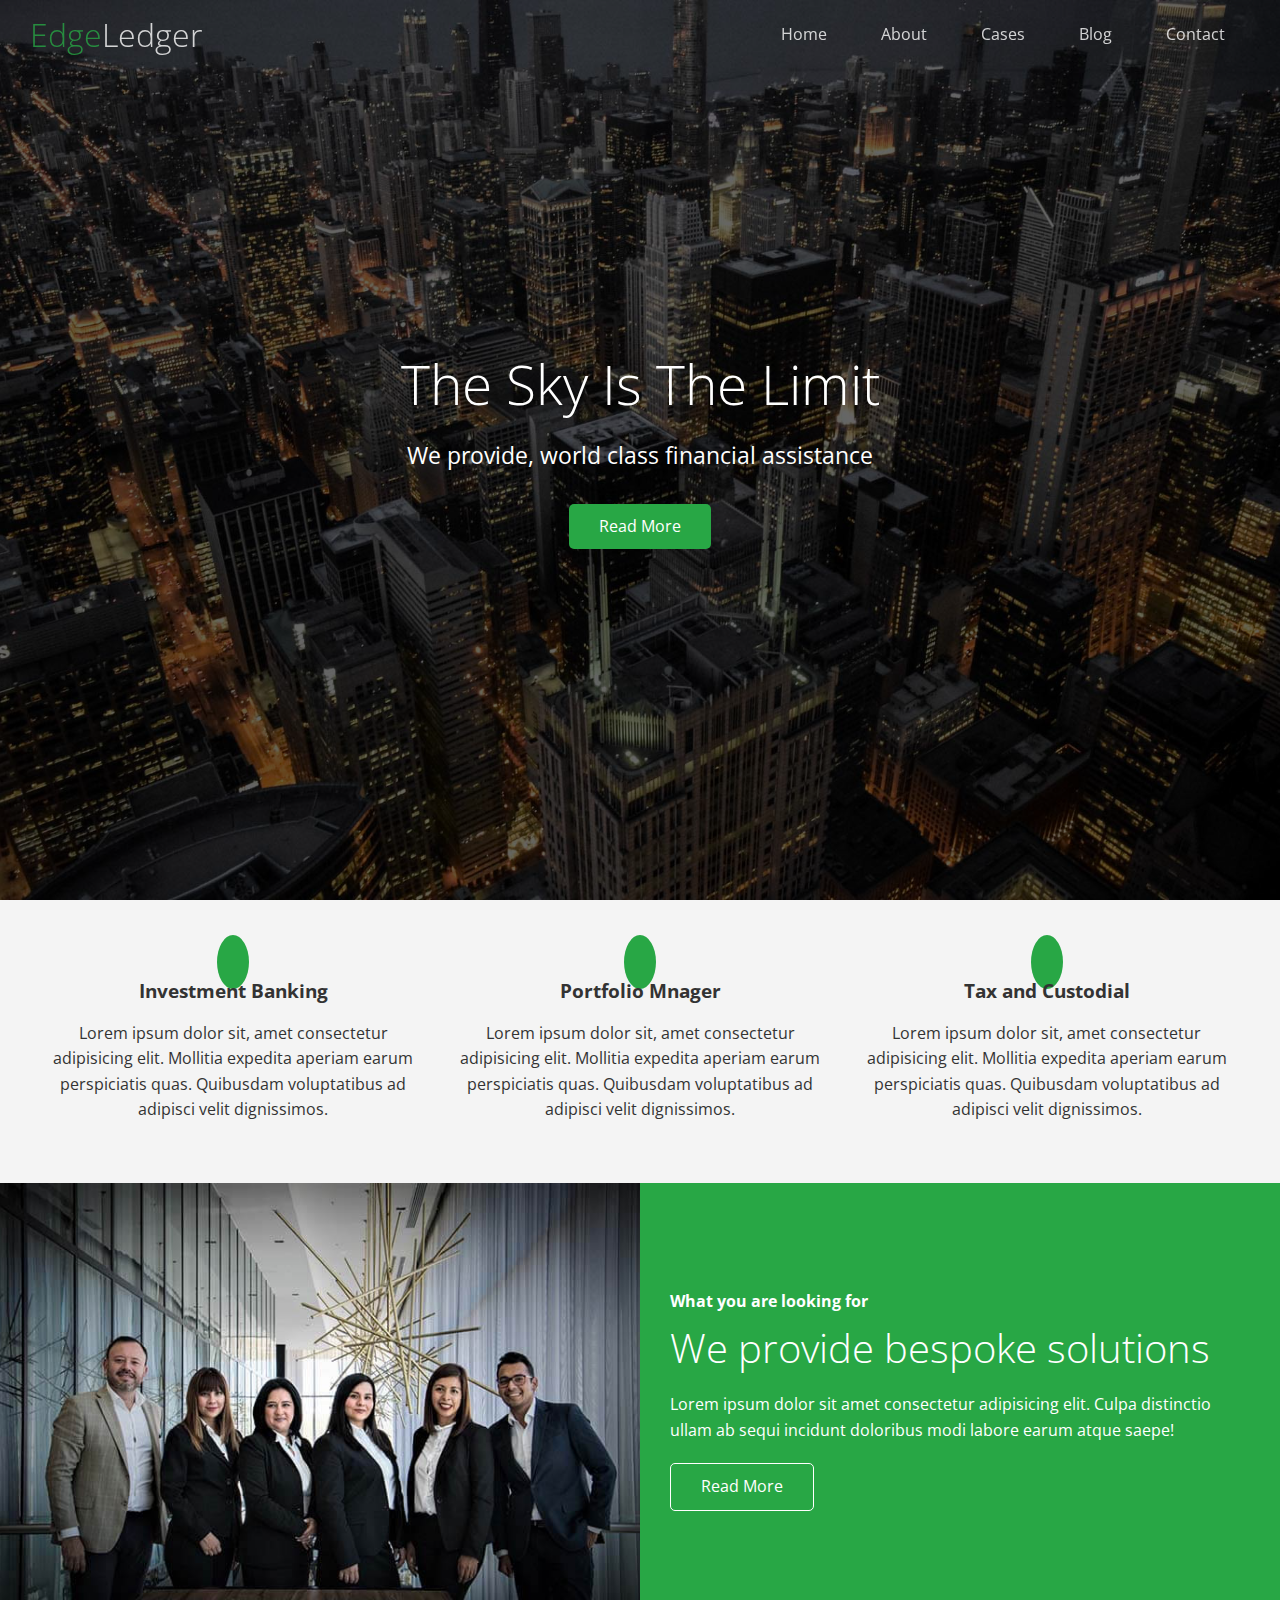
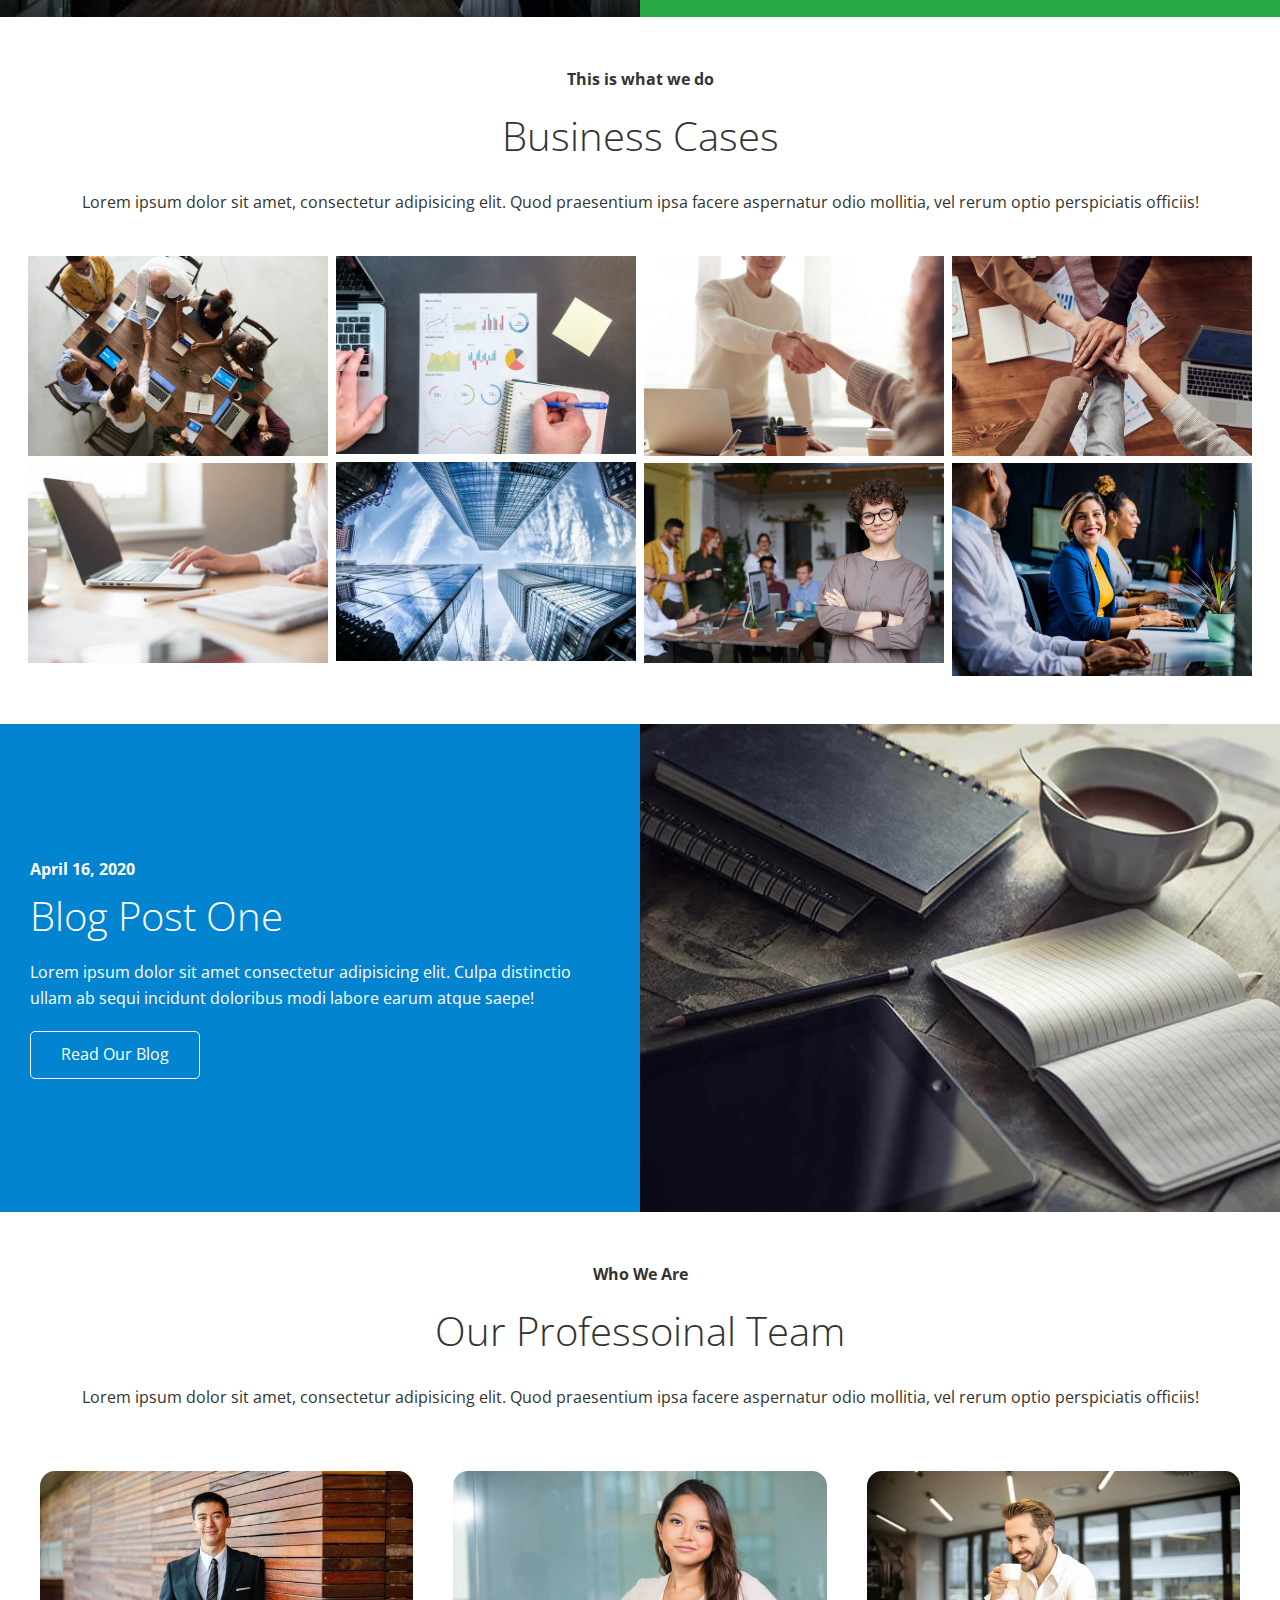
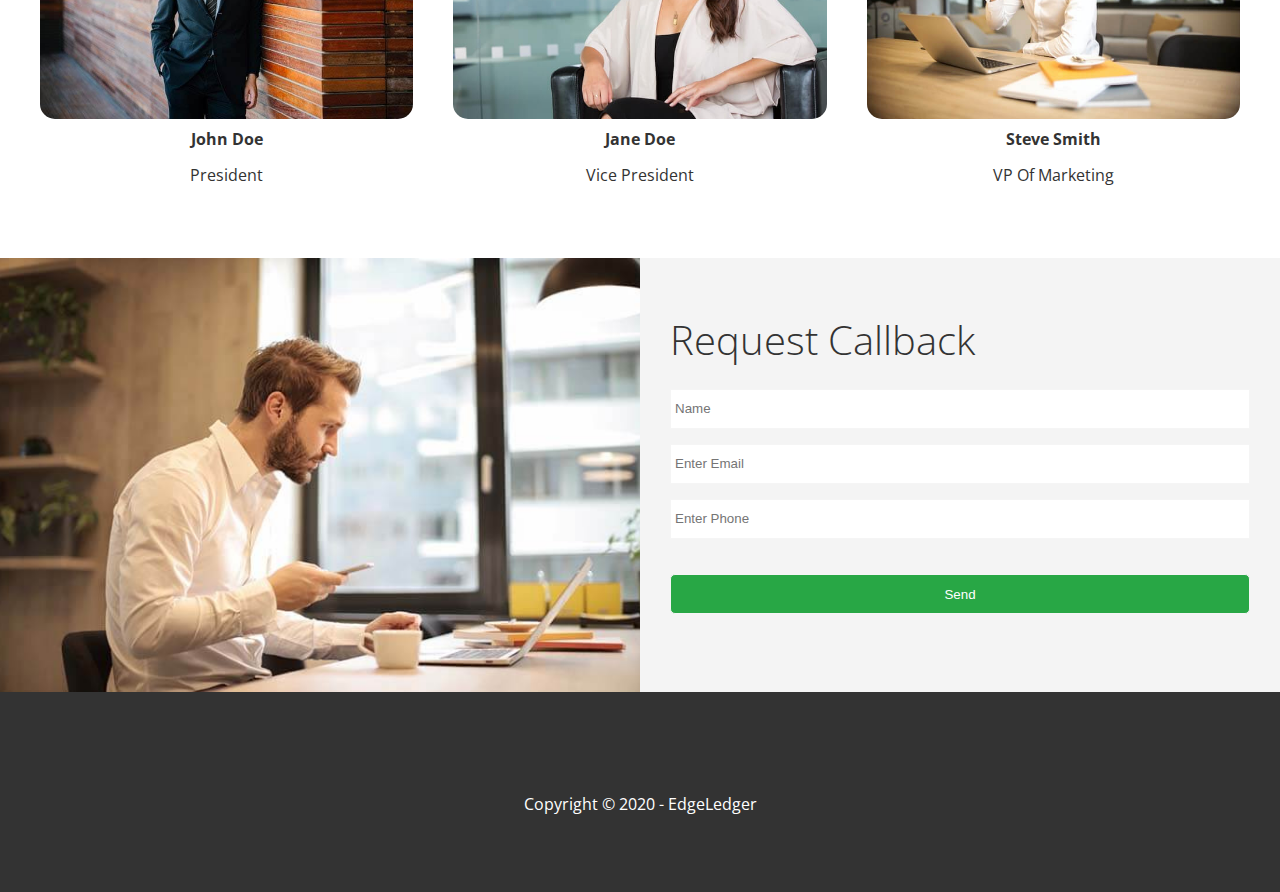
==== commit 5fd880ae: "feat: implemented js utils" ====
--- a/index.html
+++ b/index.html
@@ -3,18 +3,29 @@
 <head>
   <meta charset="UTF-8">
   <meta name="viewport" content="width=device-width, initial-scale=1.0">
-  <!-- FA -->
+  
+  <!-- FontAwesome -->
   <link rel="stylesheet" href="https://cdnjs.cloudflare.com/ajax/libs/font-awesome/5.13.0/css/all.min.css" integrity="sha256-h20CPZ0QyXlBuAw7A+KluUYx/3pK+c7lYEpqLTlxjYQ=" crossorigin="anonymous" />
-  <!-- Custom Styles -->
+  <!-- Styles -->
   <link rel="stylesheet" href="./css/utils.css">
   <link rel="stylesheet" href="./css/styles.css">
+  <!--JavaScript -->
+  <!-- jQuery -->
+  <script
+    src="https://code.jquery.com/jquery-3.5.1.min.js"
+    integrity="sha256-9/aliU8dGd2tb6OSsuzixeV4y/faTqgFtohetphbbj0="
+    crossorigin="anonymous"
+    defer
+  ></script>
+  <script src="./utils/nav.js" defer></script>
+  <script src="./utils/smoothScroll.js" defer></script>
   <title>Welcome To EdgeLedger</title>
 </head>
 <body>
   <!-- Hero -->
   <header class="hero">
     <!-- Logo -->
-    <div id="nvabar" class="navbar">
+    <div id="navbar" class="navbar top">
       <h1 class="logo">
         <span class="text-primary"><i class="fas fa-book-open"></i> Edge</span>Ledger
       </h1>
@@ -135,7 +146,7 @@
             <h4>April 16, 2020</h4>
             <h2>Blog Post One</h2>
             <p>Lorem ipsum dolor sit amet consectetur adipisicing elit. Culpa distinctio ullam ab sequi incidunt doloribus modi labore earum atque saepe!</p>
-            <a href="#" class="btn btn-outline">
+            <a href="blog.html" class="btn btn-outline">
               <i class="fa fa-chevron-right"></i>
               Read Our Blog
             </a>
@@ -215,5 +226,7 @@
     </div>
     <p>Copyright &copy; 2020 - EdgeLedger</p>
   </footer>
+
+  
 </body>
 </html>--- a/css/styles.css
+++ b/css/styles.css
@@ -50,6 +50,12 @@
   position: fixed;
   top: 0;
   padding: 0 30px;
+  z-index: 11;
+  transition: .5s;
+}
+
+.navbar.top {
+  background: transparent;
 }
 
 .navbar a {
@@ -80,19 +86,25 @@
     background-color: rgba(0, 0, 0, 0.6);
   }
 
-  .hero * {
-    z-index: 10;
-  }
+.hero.blog {
+  background: url("../imgs/home/blog.jpg") no-repeat center center/cover;
+  height: 30vh;
+}
 
 .hero .content {
   display: flex;
   flex-direction: column;
   justify-content: center;
   align-items: center;
-  height: 100vh;
+  text-align: center;
+  height: 100%;
   padding: 0 20px;
 
 }
+
+  .hero .content * {
+    z-index: 10;
+  }
 
 .hero .content h1 {
   font-size: 55px;
@@ -162,6 +174,31 @@
 
   .callback-form input:focus {
     outline-color: #28A745;
+  }
+
+
+  /* post */
+
+  .post {
+    padding: 50px 30px;
+  }
+
+  .post h2 {
+    font-size: 40px;
+    margin-bottom: 20px;
+    padding-bottom: 10px;
+    border-bottom: #ccc solid 1px;
+  }
+
+  .post .meta {
+    margin-bottom: 30px;
+  }
+
+  .post img {
+    width: 300px;
+    border-radius: 10px;
+    display: block;
+    margin: 0 auto 30px;
   }
 
 /* footer */
@@ -186,4 +223,28 @@
   margin-right: 30px;
 }
 
-
+/* Mobile */
+
+@media(max-width: 768px) {
+
+  /* nav */
+  .navbar {
+    flex-direction: column;
+    height: 120px;
+  }
+
+  .navbar a {
+    padding: 10px 10px;
+    margin: 0 3px;
+  }
+
+  .flex-container {
+    flex-direction: column;
+  }
+
+  .flex-columns .column,
+  .flex-grid .column {
+    flex: 100%;
+    max-width: 100%;
+  }
+}
